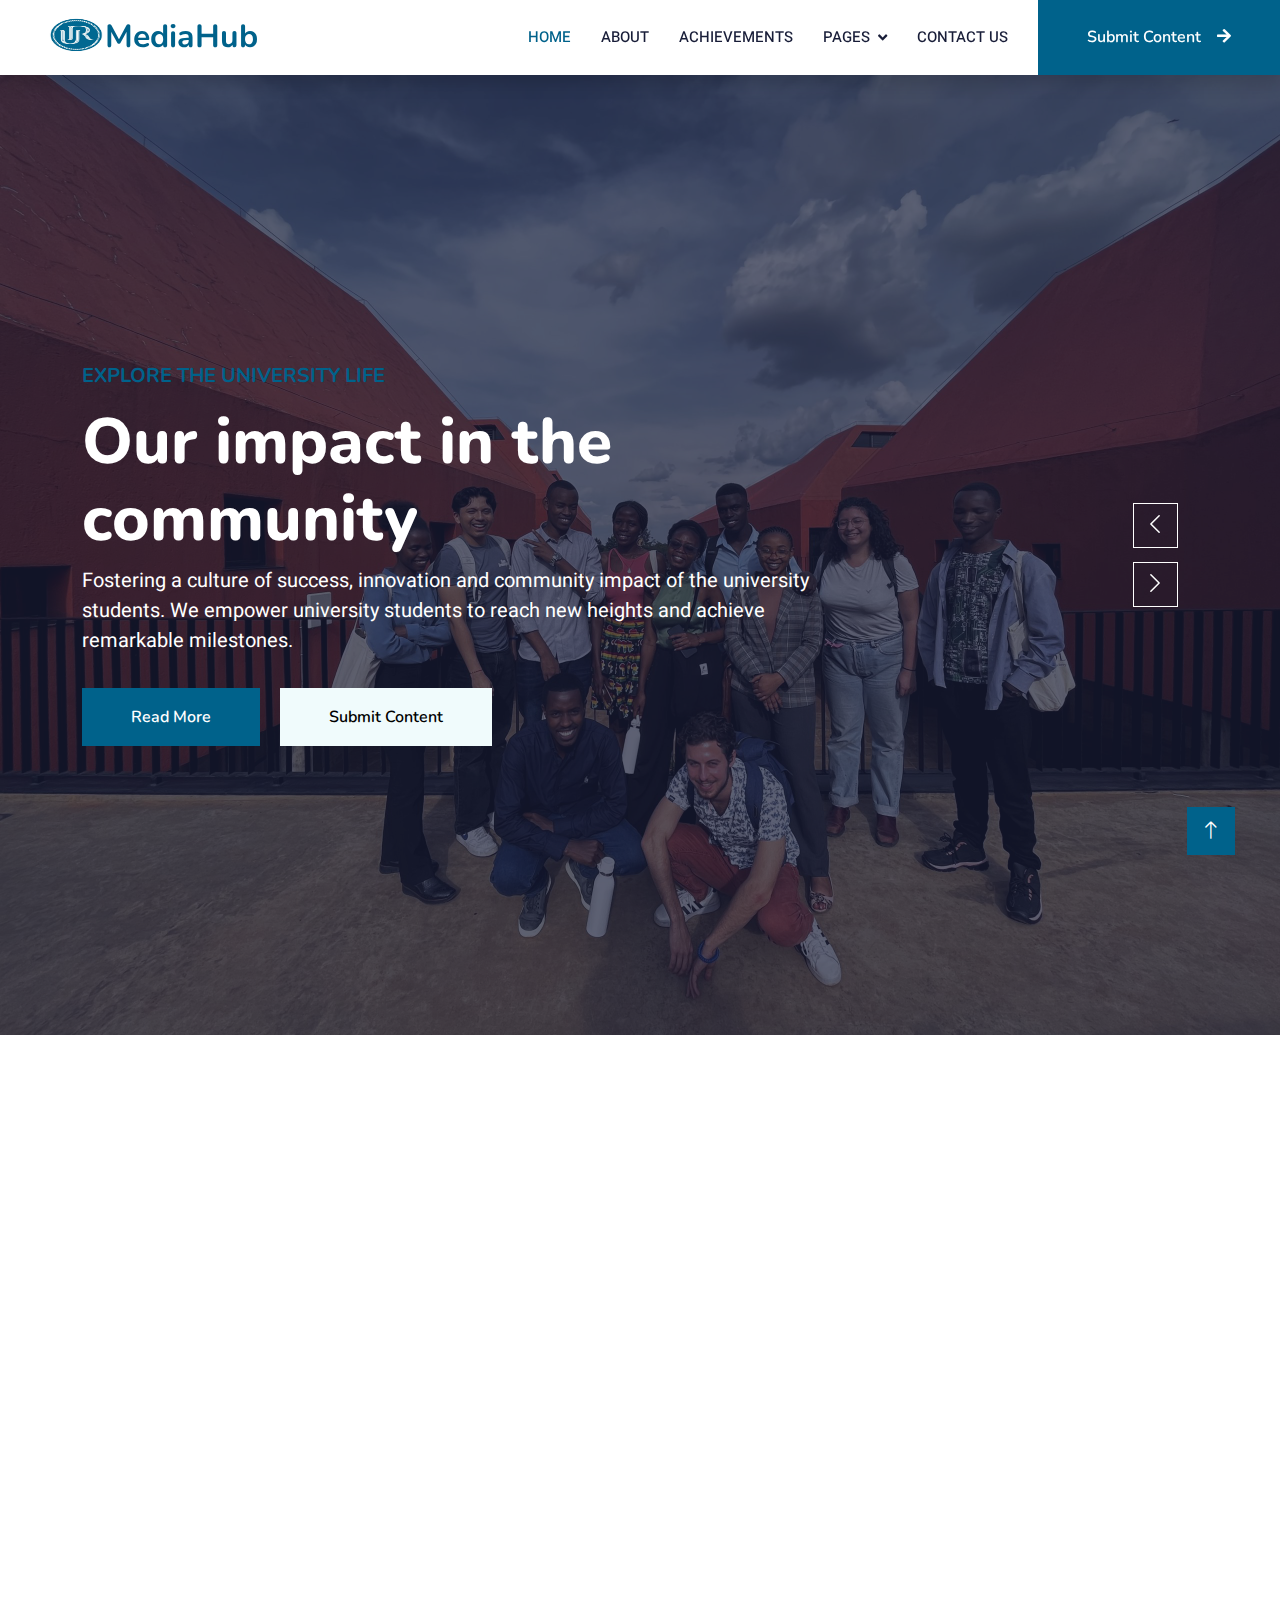
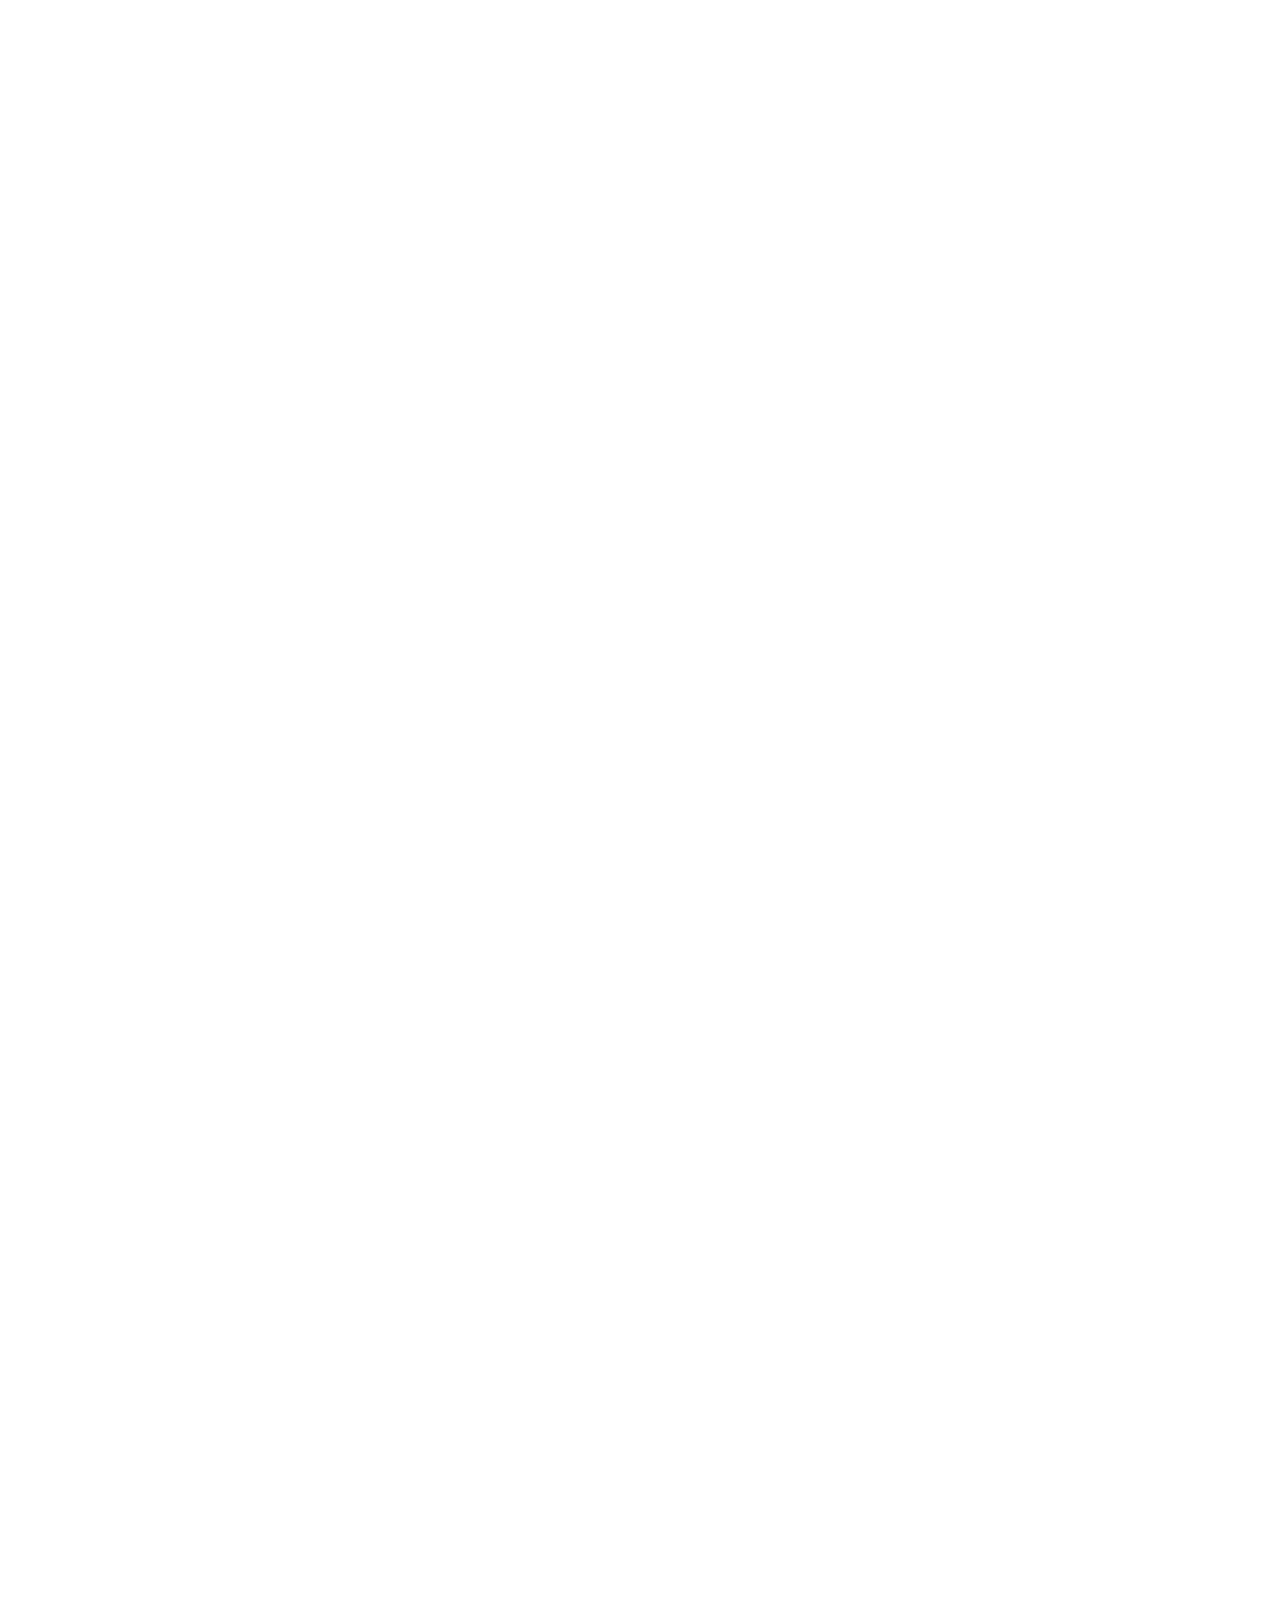
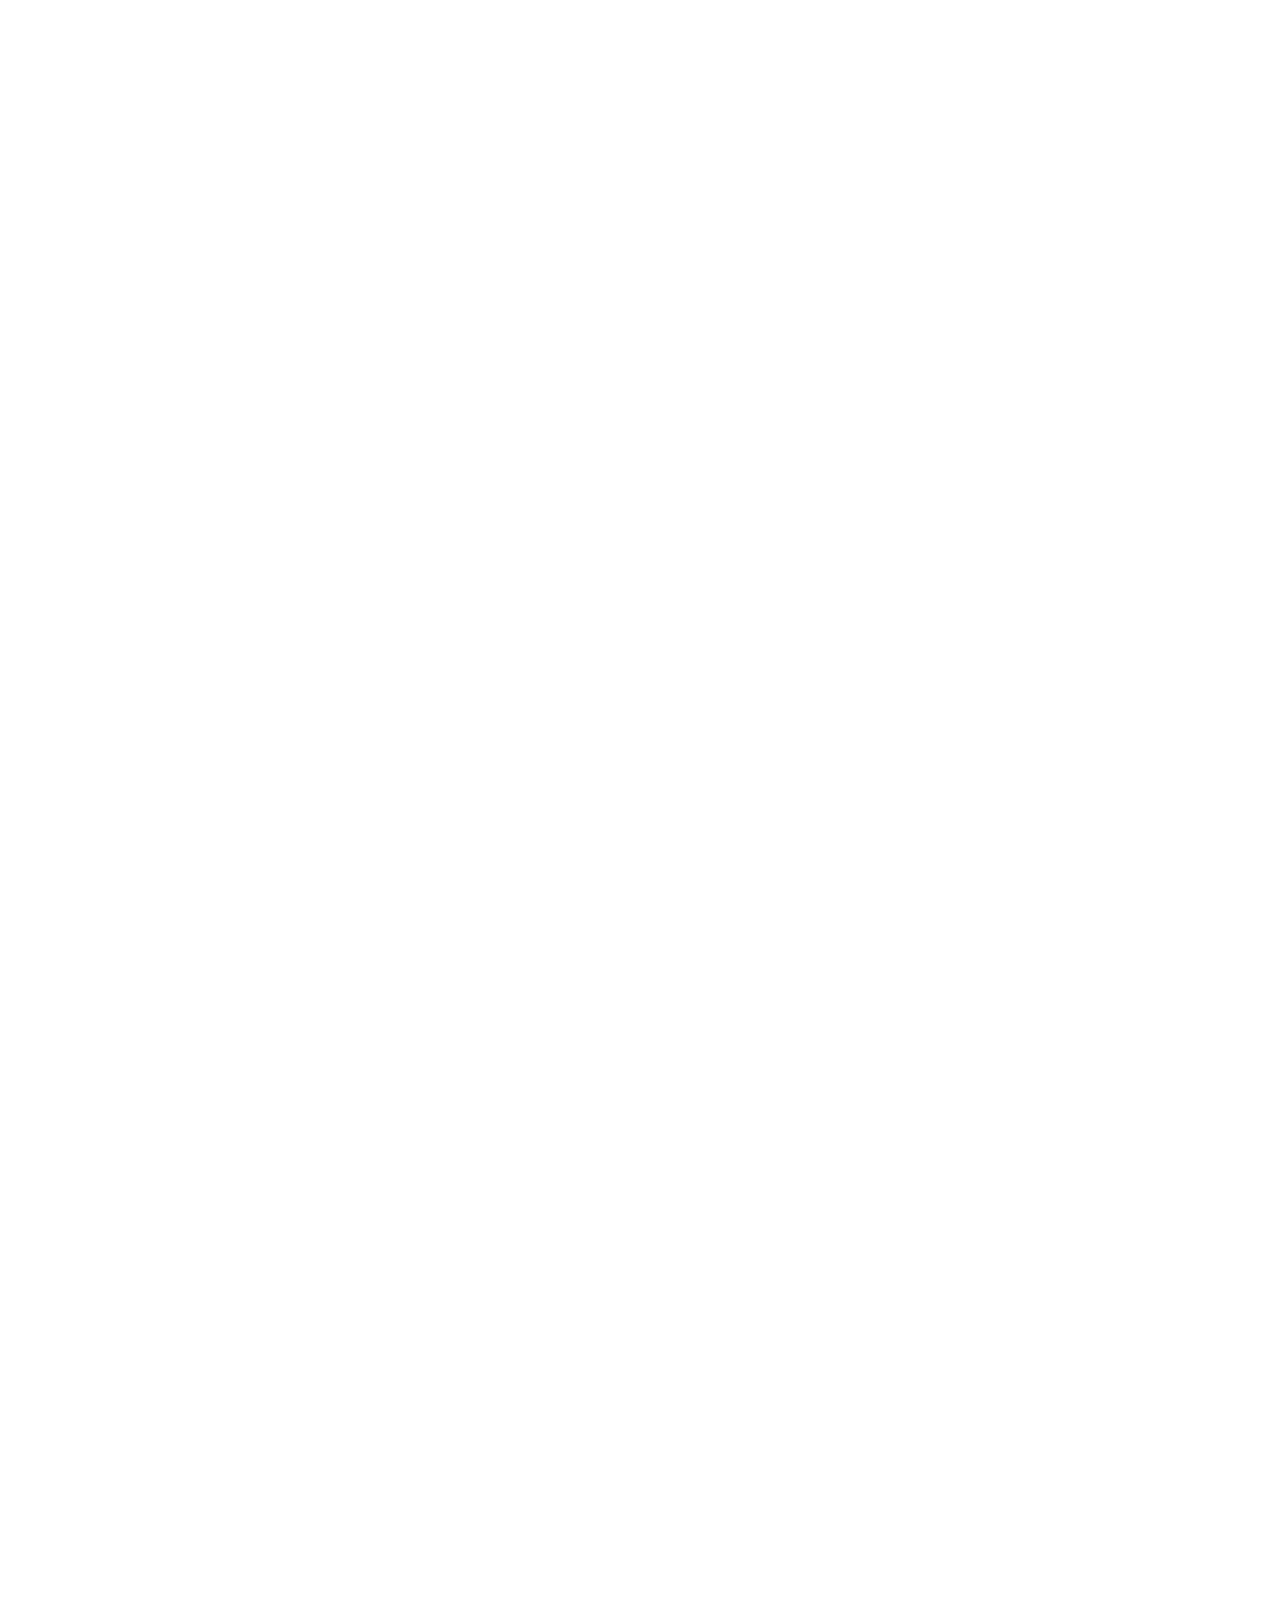
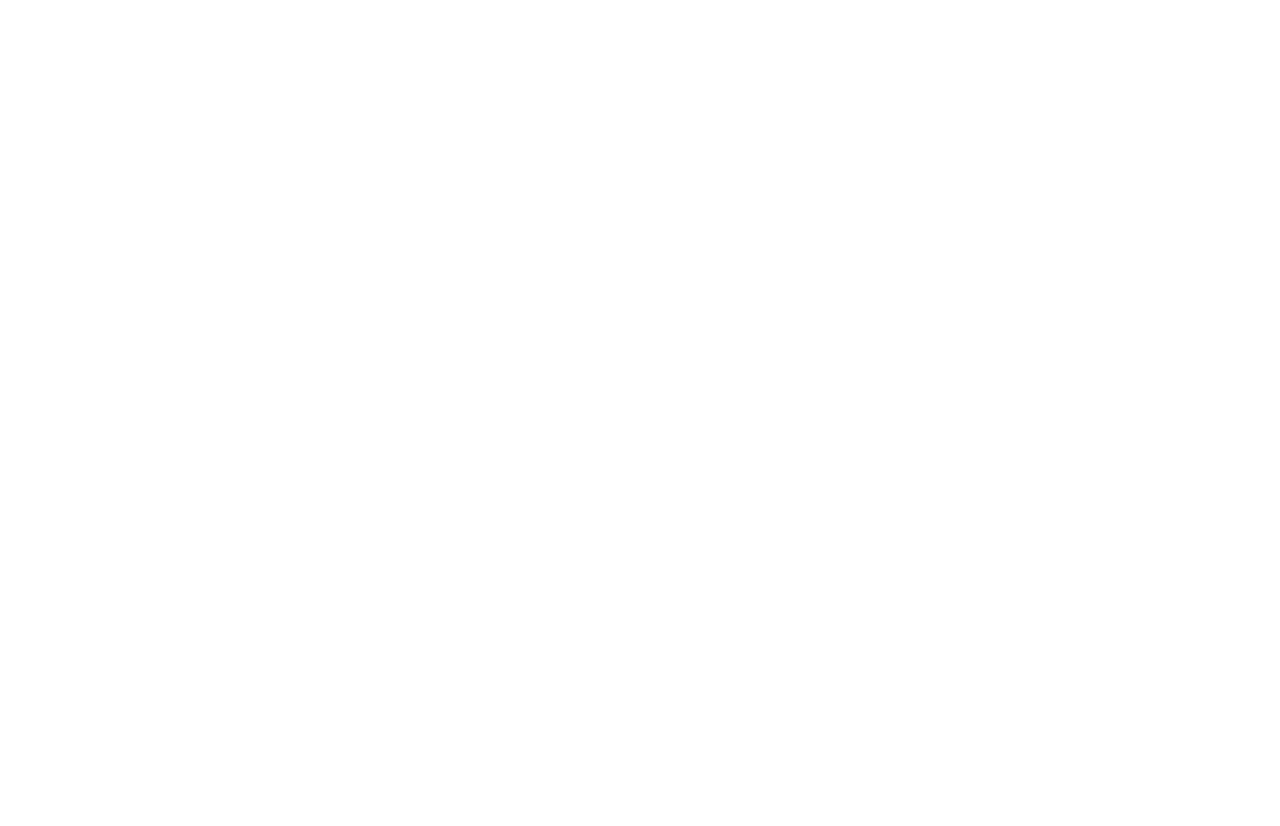
==== urmediahub-main/index.html @ 34e75e87 "second commit" ====
<!DOCTYPE html>
<html lang="en">

<head>
    <meta charset="utf-8">
    <title>URMediaHub</title>
    <meta content="width=device-width, initial-scale=1.0" name="viewport">
    <meta content="" name="keywords">
    <meta content="" name="description">

    <!-- Favicon -->
    <link href="img/favicon.ico" rel="icon">

    <!-- Google Web Fonts -->   
    <link rel="preconnect" href="https://fonts.googleapis.com">
    <link rel="preconnect" href="https://fonts.gstatic.com" crossorigin>
    <link href="https://fonts.googleapis.com/css2?family=Heebo:wght@400;500;600&family=Nunito:wght@600;700;800&display=swap" rel="stylesheet">

    <!-- Icon Font Stylesheet -->
    <link href="https://cdnjs.cloudflare.com/ajax/libs/font-awesome/5.10.0/css/all.min.css" rel="stylesheet">
    <link href="https://cdn.jsdelivr.net/npm/bootstrap-icons@1.4.1/font/bootstrap-icons.css" rel="stylesheet">

    <!-- Libraries Stylesheet -->
    <link href="lib/animate/animate.min.css" rel="stylesheet">
    <link href="lib/owlcarousel/assets/owl.carousel.min.css" rel="stylesheet">

    <!-- Customized Bootstrap Stylesheet -->
    <link href="css/bootstrap.min.css" rel="stylesheet">

    <!-- Template Stylesheet -->
    <link href="css/style.css" rel="stylesheet">
</head>

<body>
    <!-- Spinner Start -->
    <div id="spinner" class="show bg-white position-fixed translate-middle w-100 vh-100 top-50 start-50 d-flex align-items-center justify-content-center">
        <div class="spinner-border text-primary" style="width: 3rem; height: 3rem;" role="status">
            <span class="sr-only">Loading...</span>
        </div>
    </div>
    <!-- Spinner End -->


    <!-- Navbar Start -->
    <nav class="navbar navbar-expand-lg bg-white navbar-light shadow sticky-top p-0">
        <a href="index.html" class="navbar-brand d-flex align-items-center px-4 px-lg-5">
            <h2 class="m-0 text-primary"><img class="URlogo" src="img/University of Rwanda - LOGO LANDSCAPE _RV-1.jpg" alt="">MediaHub</h2>
        </a>
        <button type="button" class="navbar-toggler me-4" data-bs-toggle="collapse" data-bs-target="#navbarCollapse">
            <span class="navbar-toggler-icon"></span>
        </button>
        <div class="collapse navbar-collapse" id="navbarCollapse">
            <div class="navbar-nav ms-auto p-4 p-lg-0">
                <a href="index.html" class="nav-item nav-link active">Home</a>
                <a href="about.html" class="nav-item nav-link">About</a>
                <a href="courses.html" class="nav-item nav-link">Achievements</a>
                <div class="nav-item dropdown">
                    <a href="#" class="nav-link dropdown-toggle" data-bs-toggle="dropdown">Pages</a>
                    <div class="dropdown-menu fade-down m-0">
                        <a href="team.html" class="dropdown-item">Our Team</a>
                        <a href="testimonial.html" class="dropdown-item">Testimonial</a>
                        <a href="404.html" class="dropdown-item">404 Page</a>
                    </div>
                </div>
                <a href="contact.html" class="nav-item nav-link">Contact us</a>
            </div>
            <a href="joinusnow.html" class="btn btn-primary py-4 px-lg-5 d-none d-lg-block">Submit Content<i class="fa fa-arrow-right ms-3"></i></a>
        </div>
    </nav>
    <!-- Navbar End -->


    <!-- Carousel Start -->
    <div class="container-fluid p-0 mb-5">
        <div class="owl-carousel header-carousel position-relative">
            <div class="owl-carousel-item position-relative">
                <img class="img-fluid" src="img/sab.jpeg" alt="">
                <div class="position-absolute top-0 start-0 w-100 h-100 d-flex align-items-center" style="background: rgba(24, 29, 56, .7);">
                    <div class="container">
                        <div class="row justify-content-start">
                            <div class="col-sm-10 col-lg-8">
                                <h5 class="text-primary text-uppercase mb-3 animated slideInDown">Explore the university life</h5>
                                <h1 class="display-3 text-white animated slideInDown">Our impact in the community</h1>
                                <p class="fs-5 text-white mb-4 pb-2">Fostering a culture of success, innovation and community impact of the university students. We empower university students to reach new heights and achieve remarkable milestones.</p>
                                <a href="" class="btn btn-primary py-md-3 px-md-5 me-3 animated slideInLeft">Read More</a>
                                <a href="joinusnow.html" class="btn btn-light py-md-3 px-md-5 animated slideInRight">Submit Content</a>
                            </div>
                        </div>
                    </div>
                </div>
            </div>
            <div class="owl-carousel-item position-relative">
                <img class="img-fluid" src="img/grad.jpg" alt="">
                <div class="position-absolute top-0 start-0 w-100 h-100 d-flex align-items-center" style="background: rgba(24, 29, 56, .7);">
                    <div class="container">
                        <div class="row justify-content-start">
                            <div class="col-sm-10 col-lg-8">
                                <h5 class="text-primary text-uppercase mb-3 animated slideInDown">Inspiring futures, igniting success</h5>
                                <h1 class="display-3 text-white animated slideInDown">Explore the Extraordinary Accomplishments of Our Bright Students.</h1>
                                <p class="fs-5 text-white mb-4 pb-2">Discover outstanding academic achievements, research breakthroughs, and community contributions</p>
                                <a href="" class="btn btn-primary py-md-3 px-md-5 me-3 animated slideInLeft">Read More</a>
                                <a href="joinusnow.html" class="btn btn-light py-md-3 px-md-5 animated slideInRight">Submit Content</a>
                            </div>
                        </div>
                    </div>
                </div>
            </div>
        </div>
    </div>
    <!-- Carousel End -->


    <!-- Service Start -->
    <div class="container-xxl py-5">
        <div class="container">
            <div class="row g-4">
                <div class="col-lg-3 col-sm-6 wow fadeInUp" data-wow-delay="0.1s">
                    <div class="service-item text-center pt-3">
                        <div class="p-4">
                            <i class="fa fa-3x fa-graduation-cap text-primary mb-4"></i>
                            <h5 class="mb-3">Skills earned</h5>
                            <p>Unlock a world of personal and professional growth as our community members share the diverse skills they've earned. From technical expertise to soft skills, discover the unique talents that set our achievers apart.</p>
                        </div>
                    </div>
                </div>
                <div class="col-lg-3 col-sm-6 wow fadeInUp" data-wow-delay="0.3s">
                    <div class="service-item text-center pt-3">
                        <div class="p-4">
                            <i class="fa fa-3x fa-globe text-primary mb-4"></i>
                            <h5 class="mb-3">Experience gained</h5>
                            <p>"Every experience is a story waiting to be told. Explore the rich tapestry of knowledge, growth, and wisdom gained by our community members. From internships to global adventures, witness the transformative power of diverse experiences that shape our achievers into leaders of tomorrow.</p>
                        </div>
                    </div>
                </div>
                <div class="col-lg-3 col-sm-6 wow fadeInUp" data-wow-delay="0.5s">
                    <div class="service-item text-center pt-3">
                        <div class="p-4">
                            <i class="fa fa-3x fa-home text-primary mb-4"></i>
                            <h5 class="mb-3">Projects done</h5>
                            <p>Embark on a journey of innovation and creativity as we showcase the impressive projects completed by our talented community. Each project is a testament to dedication, collaboration, and the pursuit of excellence.</p>
                        </div>
                    </div>
                </div>
                <div class="col-lg-3 col-sm-6 wow fadeInUp" data-wow-delay="0.7s">
                    <div class="service-item text-center pt-3">
                        <div class="p-4">
                            <i class="fa fa-3x fa-book-open text-primary mb-4"></i>
                            <h5 class="mb-3">Games championship</h5>
                            <p>"Step into the arena of champions! Experience the thrill of victory as our gaming enthusiasts conquer challenges, claim championships, and showcase their prowess in the gaming world. Join us in celebrating the competitive spirit and success of our gaming community</p>
                        </div>
                    </div>
                </div>
            </div>
        </div>
    </div>
    <!-- Service End -->


    <!-- About Start -->
    <div class="container-xxl py-5">
        <div class="container">
            <div class="row g-5">
                <div class="col-lg-6 wow fadeInUp" data-wow-delay="0.1s" style="min-height: 400px;">
                    <div class="position-relative h-100">
                        <img class="img-fluid position-absolute w-100 h-100" src="img/about.jpg" alt="" style="object-fit: cover;">
                    </div>
                </div>
                <div class="col-lg-6 wow fadeInUp" data-wow-delay="0.3s">
                    <h6 class="section-title bg-white text-start text-primary pe-3">About Us</h6>
                    <h1 class="mb-4">Welcome to URMediaHub</h1>
                    <p class="mb-4">Welcome to our vibrant community of achievers! Here at [Your Website/Community Name], we take immense pride in showcasing the remarkable journeys of our members.</p>
                    <p class="mb-4"> Explore the exceptional skills earned through dedicated efforts, witness the impact of awe-inspiring projects completed, and relish the victories of our game champions. Immerse yourself in the wealth of experience gained by our talented community members. Join us on this exciting adventure of growth, learning, and success. Together, we celebrate the extraordinary in skills, projects, games, and experiences. Dare to dream, achieve, and inspire!</p>
                    <div class="row gy-2 gx-4 mb-4">
                        <div class="col-sm-6">
                            <p class="mb-0"><i class="fa fa-arrow-right text-primary me-2"></i>Skills earned</p>
                        </div>
                        <div class="col-sm-6">
                            <p class="mb-0"><i class="fa fa-arrow-right text-primary me-2"></i>Projects done</p>
                        </div>
                        <div class="col-sm-6">
                            <p class="mb-0"><i class="fa fa-arrow-right text-primary me-2"></i>Games championship</p>
                        </div>
                        <div class="col-sm-6">
                            <p class="mb-0"><i class="fa fa-arrow-right text-primary me-2"></i>Experience done</p>
                        </div>
                        <div class="col-sm-6">
                            <p class="mb-0"><i class="fa fa-arrow-right text-primary me-2"></i>Submitting content</p>
                        </div>
                        <div class="col-sm-6">
                            <p class="mb-0"><i class="fa fa-arrow-right text-primary me-2"></i>Awards given</p>
                        </div>
                    </div>
                    <a class="btn btn-primary py-3 px-5 mt-2" href="">Read More</a>
                </div>
            </div>
        </div>
    </div>
    <!-- About End -->


    <!-- Categories Start -->
    <div class="container-xxl py-5 category">
        <div class="container">
            <div class="text-center wow fadeInUp" data-wow-delay="0.1s">
                <h6 class="section-title bg-white text-center text-primary px-3">Categories</h6>
                <h1 class="mb-5">Achievements Categories</h1>
            </div>
            <div class="row g-3">
                <div class="col-lg-7 col-md-6">
                    <div class="row g-3">
                        <div class="col-lg-12 col-md-12 wow zoomIn" data-wow-delay="0.1s">
                            <a class="position-relative d-block overflow-hidden" href="">
                                <img class="img-fluid" src="img/sports.jpg" alt="">
                                <div class="bg-white text-center position-absolute bottom-0 end-0 py-2 px-3" style="margin: 1px;">
                                    <h5 class="m-0">Basketball</h5>
                                    <small class="text-primary">champion</small>
                                </div>
                            </a>
                        </div>
                        <div class="col-lg-6 col-md-12 wow zoomIn" data-wow-delay="0.3s">
                            <a class="position-relative d-block overflow-hidden" href="">
                                <img class="img-fluid" src="img/kiki.jpg" alt="">
                                <div class="bg-white text-center position-absolute bottom-0 end-0 py-2 px-3" style="margin: 1px;">
                                    <h5 class="m-0">Debate winners</h5>
                                    <small class="text-primary">1st place</small>
                                </div>
                            </a>
                        </div>
                        <div class="col-lg-6 col-md-12 wow zoomIn" data-wow-delay="0.5s">
                            <a class="position-relative d-block overflow-hidden" href="">
                                <img class="img-fluid" src="img/statistics.jpg" alt="">
                                <div class="bg-white text-center position-absolute bottom-0 end-0 py-2 px-3" style="margin: 1px;">
                                    <h5 class="m-0">CE students</h5>
                                    <small class="text-primary">data anylsis training</small>
                                </div>
                            </a>
                        </div>
                    </div>
                </div>
                <div class="col-lg-5 col-md-6 wow zoomIn" data-wow-delay="0.7s" style="min-height: 350px;">
                    <a class="position-relative d-block h-100 overflow-hidden" href="">
                        <img class="img-fluid position-absolute w-100 h-100" src="img/pitchfest.jpg" alt="" style="object-fit: cover;">
                        <div class="bg-white text-center position-absolute bottom-0 end-0 py-2 px-3" style="margin:  1px;">
                            <h5 class="m-0">2020 grad</h5>
                            <small class="text-primary">5th place winner</small>
                        </div>
                    </a>
                </div>
            </div>
        </div>
    </div>
    <!-- Categories Start -->


    <!-- Courses Start -->
    <div class="container-xxl py-5">
        <div class="container">
            <div class="text-center wow fadeInUp" data-wow-delay="0.1s">
                <h6 class="section-title bg-white text-center text-primary px-3">Courses</h6>
                <h1 class="mb-5">Best Achievers</h1>
            </div>
            <div class="row g-4 justify-content-center">
                <div class="col-lg-4 col-md-6 wow fadeInUp" data-wow-delay="0.1s">
                    <div class="course-item bg-light">
                        <div class="position-relative overflow-hidden">
                            <img class="img-fluid" src="img/course-1.jpg" alt="">
                            <div class="w-100 d-flex justify-content-center position-absolute bottom-0 start-0 mb-4">
                                <a href="#" class="flex-shrink-0 btn btn-sm btn-primary px-3 border-end" style="border-radius: 30px 0 0 30px;">Read More</a>
                                <a href="#" class="flex-shrink-0 btn btn-sm btn-primary px-3" style="border-radius: 0 30px 30px 0;">Join Now</a>
                            </div>
                        </div>
                        <div class="text-center p-4 pb-0">
                            <h3 class="mb-0">$149.00</h3>
                            <div class="mb-3">
                                <small class="fa fa-star text-primary"></small>
                                <small class="fa fa-star text-primary"></small>
                                <small class="fa fa-star text-primary"></small>
                                <small class="fa fa-star text-primary"></small>
                                <small class="fa fa-star text-primary"></small>
                                <small>(123)</small>
                            </div>
                            <h5 class="mb-4">Web Design & Development Course for Beginners</h5>
                        </div>
                        <div class="d-flex border-top">
                            <small class="flex-fill text-center border-end py-2"><i class="fa fa-user-tie text-primary me-2"></i>John Doe</small>
                            <small class="flex-fill text-center border-end py-2"><i class="fa fa-clock text-primary me-2"></i>1.49 Hrs</small>
                            <small class="flex-fill text-center py-2"><i class="fa fa-user text-primary me-2"></i>30 Students</small>
                        </div>
                    </div>
                </div>
                <div class="col-lg-4 col-md-6 wow fadeInUp" data-wow-delay="0.3s">
                    <div class="course-item bg-light">
                        <div class="position-relative overflow-hidden">
                            <img class="img-fluid" src="img/course-2.jpg" alt="">
                            <div class="w-100 d-flex justify-content-center position-absolute bottom-0 start-0 mb-4">
                                <a href="#" class="flex-shrink-0 btn btn-sm btn-primary px-3 border-end" style="border-radius: 30px 0 0 30px;">Read More</a>
                                <a href="#" class="flex-shrink-0 btn btn-sm btn-primary px-3" style="border-radius: 0 30px 30px 0;">Join Now</a>
                            </div>
                        </div>
                        <div class="text-center p-4 pb-0">
                            <h3 class="mb-0">$149.00</h3>
                            <div class="mb-3">
                                <small class="fa fa-star text-primary"></small>
                                <small class="fa fa-star text-primary"></small>
                                <small class="fa fa-star text-primary"></small>
                                <small class="fa fa-star text-primary"></small>
                                <small class="fa fa-star text-primary"></small>
                                <small>(123)</small>
                            </div>
                            <h5 class="mb-4"></h5>
                        </div>
                        <div class="d-flex border-top">
                            <small class="flex-fill text-center border-end py-2"><i class="fa fa-user-tie text-primary me-2"></i>John Doe</small>
                            <small class="flex-fill text-center border-end py-2"><i class="fa fa-clock text-primary me-2"></i>1.49 Hrs</small>
                            <small class="flex-fill text-center py-2"><i class="fa fa-user text-primary me-2"></i>30 Students</small>
                        </div>
                    </div>
                </div>
                <div class="col-lg-4 col-md-6 wow fadeInUp" data-wow-delay="0.5s">
                    <div class="course-item bg-light">
                        <div class="position-relative overflow-hidden">
                            <img class="img-fluid" src="img/course-3.jpg" alt="">
                            <div class="w-100 d-flex justify-content-center position-absolute bottom-0 start-0 mb-4">
                                <a href="#" class="flex-shrink-0 btn btn-sm btn-primary px-3 border-end" style="border-radius: 30px 0 0 30px;">Read More</a>
                                <a href="#" class="flex-shrink-0 btn btn-sm btn-primary px-3" style="border-radius: 0 30px 30px 0;">Join Now</a>
                            </div>
                        </div>
                        <div class="text-center p-4 pb-0">
                            <h3 class="mb-0">$149.00</h3>
                            <div class="mb-3">
                                <small class="fa fa-star text-primary"></small>
                                <small class="fa fa-star text-primary"></small>
                                <small class="fa fa-star text-primary"></small>
                                <small class="fa fa-star text-primary"></small>
                                <small class="fa fa-star text-primary"></small>
                                <small>(123)</small>
                            </div>
                            <h5 class="mb-4">1st place in Debate champion</h5>
                        </div>
                        <div class="d-flex border-top">
                            <small class="flex-fill text-center border-end py-2"><i class="fa fa-user-tie text-primary me-2"></i>John Doe</small>
                            <small class="flex-fill text-center border-end py-2"><i class="fa fa-clock text-primary me-2"></i>1.49 Hrs</small>
                            <small class="flex-fill text-center py-2"><i class="fa fa-user text-primary me-2"></i>30 Students</small>
                        </div>
                    </div>
                </div>
            </div>
        </div>
    </div>
    <!-- Courses End -->


    <!-- Team Start -->
    <div class="container-xxl py-5">
        <div class="container">
            <div class="text-center wow fadeInUp" data-wow-delay="0.1s">
                <h6 class="section-title bg-white text-center text-primary px-3">Instructors</h6>
                <h1 class="mb-5">Expert Instructors</h1>
            </div>
            <div class="row g-4">
                <div class="col-lg-3 col-md-6 wow fadeInUp" data-wow-delay="0.1s">
                    <div class="team-item bg-light">
                        <div class="overflow-hidden">
                            <img class="img-fluid" src="img/1lec.jpg" alt="">
                        </div>
                        <div class="position-relative d-flex justify-content-center" style="margin-top: -23px;">
                            <div class="bg-light d-flex justify-content-center pt-2 px-1">
                                <a class="btn btn-sm-square btn-primary mx-1" href=""><i class="fab fa-facebook-f"></i></a>
                                <a class="btn btn-sm-square btn-primary mx-1" href=""><i class="fab fa-twitter"></i></a>
                                <a class="btn btn-sm-square btn-primary mx-1" href=""><i class="fab fa-instagram"></i></a>
                            </div>
                        </div>
                        <div class="text-center p-4">
                            <h5 class="mb-0">Kambanda</h5>
                            <small>School of ICT</small>
                        </div>
                    </div>
                </div>
                <div class="col-lg-3 col-md-6 wow fadeInUp" data-wow-delay="0.3s">
                    <div class="team-item bg-light">
                        <div class="overflow-hidden">
                            <img class="img-fluid" src="img/2lec.jpg" alt="">
                        </div>
                        <div class="position-relative d-flex justify-content-center" style="margin-top: -23px;">
                            <div class="bg-light d-flex justify-content-center pt-2 px-1">
                                <a class="btn btn-sm-square btn-primary mx-1" href=""><i class="fab fa-facebook-f"></i></a>
                                <a class="btn btn-sm-square btn-primary mx-1" href=""><i class="fab fa-twitter"></i></a>
                                <a class="btn btn-sm-square btn-primary mx-1" href=""><i class="fab fa-instagram"></i></a>
                            </div>
                        </div>
                        <div class="text-center p-4">
                            <h5 class="mb-0">Mutesi</h5>
                            <small>School of Science</small>
                        </div>
                    </div>
                </div>
                <div class="col-lg-3 col-md-6 wow fadeInUp" data-wow-delay="0.5s">
                    <div class="team-item bg-light">
                        <div class="overflow-hidden">
                            <img class="img-fluid" src="img/3lec.jpg" alt="">
                        </div>
                        <div class="position-relative d-flex justify-content-center" style="margin-top: -23px;">
                            <div class="bg-light d-flex justify-content-center pt-2 px-1">
                                <a class="btn btn-sm-square btn-primary mx-1" href=""><i class="fab fa-facebook-f"></i></a>
                                <a class="btn btn-sm-square btn-primary mx-1" href=""><i class="fab fa-twitter"></i></a>
                                <a class="btn btn-sm-square btn-primary mx-1" href=""><i class="fab fa-instagram"></i></a>
                            </div>
                        </div>
                        <div class="text-center p-4">
                            <h5 class="mb-0">Nshimiye</h5>
                            <small>School of Architecture</small>
                        </div>
                    </div>
                </div>
                <div class="col-lg-3 col-md-6 wow fadeInUp" data-wow-delay="0.7s">
                    <div class="team-item bg-light">
                        <div class="overflow-hidden">
                            <img class="img-fluid" src="img/4lec.jpg" alt="">
                        </div>
                        <div class="position-relative d-flex justify-content-center" style="margin-top: -23px;">
                            <div class="bg-light d-flex justify-content-center pt-2 px-1">
                                <a class="btn btn-sm-square btn-primary mx-1" href=""><i class="fab fa-facebook-f"></i></a>
                                <a class="btn btn-sm-square btn-primary mx-1" href=""><i class="fab fa-twitter"></i></a>
                                <a class="btn btn-sm-square btn-primary mx-1" href=""><i class="fab fa-instagram"></i></a>
                            </div>
                        </div>
                        <div class="text-center p-4">
                            <h5 class="mb-0">Higiro</h5>
                            <small>School of ICT</small>
                        </div>
                    </div>
                </div>
            </div>
        </div>
    </div>
    <!-- Team End -->


    <!-- Testimonial Start -->
    <div class="container-xxl py-5 wow fadeInUp" data-wow-delay="0.1s">
        <div class="container">
            <div class="text-center">
                <h6 class="section-title bg-white text-center text-primary px-3">Testimonial</h6>
                <h1 class="mb-5">Our Students Say!</h1>
            </div>
            <div class="owl-carousel testimonial-carousel position-relative">
                <div class="testimonial-item text-center">
                    <img class="border rounded-circle p-2 mx-auto mb-3" src="img/1stud.jpg" style="width: 80px; height: 80px;">
                    <h5 class="mb-0">Hirwa</h5>
                    <p>Student</p>
                    <div class="testimonial-text bg-light text-center p-4">
                    <p class="mb-0">The recognition gained not only elevated their profile but also led to exciting career opportunities, proving that dedication to one's craft can pave the way for success..</p>
                    </div>
                </div>
                <div class="testimonial-item text-center">
                    <img class="border rounded-circle p-2 mx-auto mb-3" src="img/2stud.jpg" style="width: 80px; height: 80px;">
                    <h5 class="mb-0">Mark</h5>
                    <p>Student</p>
                    <div class="testimonial-text bg-light text-center p-4">
                    <p class="mb-0"></p>  The gaming community became a stepping stone for my professional network, resulting in unexpected opportunities within the gaming industry.</p>
                    </div>
                </div>
                <div class="testimonial-item text-center">
                    <img class="border rounded-circle p-2 mx-auto mb-3" src="img/3stud.jpg" style="width: 80px; height: 80px;">
                    <h5 class="mb-0">Kwizera</h5>
                    <p>Student</p>
                    <div class="testimonial-text bg-light text-center p-4">
                    <p class="mb-0"> The experiences gained became a catalyst for personal and professional development.</p>
                    </div>
                </div>
                <div class="testimonial-item text-center">
                    <img class="border rounded-circle p-2 mx-auto mb-3" src="img/4stud.jpg" style="width: 80px; height: 80px;">
                    <h5 class="mb-0">Stella</h5>
                    <p>Student</p>
                    <div class="testimonial-text bg-light text-center p-4">
                    <p class="mb-0"> I found more than just a platform to share experiences. The diverse skills shared opened doors to collaborative projects and industry exposure.</p>
                    </div>
                </div>
            </div>
        </div>
    </div>
    <!-- Testimonial End -->
        

    <!-- Footer Start -->
    <div class="container-fluid bg-dark text-light footer pt-5 mt-5 wow fadeIn" data-wow-delay="0.1s">
        <div class="container py-5">
            <div class="row g-5">
                <div class="col-lg-3 col-md-6">
                    <h4 class="text-white mb-3">Quick Link</h4>
                    <a class="btn btn-link" href="">About Us</a>
                    <a class="btn btn-link" href="">Contact Us</a>
                    <a class="btn btn-link" href="">Privacy Policy</a>
                    <a class="btn btn-link" href="">Terms & Condition</a>
                    <a class="btn btn-link" href="">FAQs & Help</a>
                </div>
                <div class="col-lg-3 col-md-6">
                    <h4 class="text-white mb-3">Contact</h4>
                    <p class="mb-2"><i class="fa fa-map-marker-alt me-3"></i>123 Street, New York, USA</p>
                    <p class="mb-2"><i class="fa fa-phone-alt me-3"></i>+012 345 67890</p>
                    <p class="mb-2"><i class="fa fa-envelope me-3"></i>info@example.com</p>
                    <div class="d-flex pt-2">
                        <a class="btn btn-outline-light btn-social" href=""><i class="fab fa-twitter"></i></a>
                        <a class="btn btn-outline-light btn-social" href=""><i class="fab fa-facebook-f"></i></a>
                        <a class="btn btn-outline-light btn-social" href=""><i class="fab fa-youtube"></i></a>
                        <a class="btn btn-outline-light btn-social" href=""><i class="fab fa-linkedin-in"></i></a>
                    </div>
                </div>
                <div class="col-lg-3 col-md-6">
                    <h4 class="text-white mb-3">Gallery</h4>
                    <div class="row g-2 pt-2">
                        <div class="col-4">
                            <img class="img-fluid bg-light p-1" src="img/course-1.jpg" alt="">
                        </div>
                        <div class="col-4">
                            <img class="img-fluid bg-light p-1" src="img/course-2.jpg" alt="">
                        </div>
                        <div class="col-4">
                            <img class="img-fluid bg-light p-1" src="img/course-3.jpg" alt="">
                        </div>
                        <div class="col-4">
                            <img class="img-fluid bg-light p-1" src="img/course-2.jpg" alt="">
                        </div>
                        <div class="col-4">
                            <img class="img-fluid bg-light p-1" src="img/course-3.jpg" alt="">
                        </div>
                        <div class="col-4">
                            <img class="img-fluid bg-light p-1" src="img/course-1.jpg" alt="">
                        </div>
                    </div>
                </div>
                <div class="col-lg-3 col-md-6">
                    <h4 class="text-white mb-3">Newsletter</h4>
                    <p>Dolor amet sit justo amet elitr clita ipsum elitr est.</p>
                    <div class="position-relative mx-auto" style="max-width: 400px;">
                        <input class="form-control border-0 w-100 py-3 ps-4 pe-5" type="text" placeholder="Your email">
                        <button type="button" class="btn btn-primary py-2 position-absolute top-0 end-0 mt-2 me-2">SignUp</button>
                    </div>
                </div>
            </div>
        </div>
        <div class="container">
            <div class="copyright">
                <div class="row">
                    <div class="col-md-6 text-center text-md-start mb-3 mb-md-0">
                        &copy; <a class="border-bottom" href="#">Your Site Name</a>, All Right Reserved.

                        <!--/*** This template is free as long as you keep the footer author’s credit link/attribution link/backlink. If you'd like to use the template without the footer author’s credit link/attribution link/backlink, you can purchase the Credit Removal License from "https://htmlcodex.com/credit-removal". Thank you for your support. ***/-->
                        Designed By <a class="border-bottom" href="https://htmlcodex.com">HTML Codex</a><br><br>
                        Distributed By <a class="border-bottom" href="https://themewagon.com">ThemeWagon</a>
                    </div>
                    <div class="col-md-6 text-center text-md-end">
                        <div class="footer-menu">
                            <a href="">Home</a>
                            <a href="">Cookies</a>
                            <a href="">Help</a>
                            <a href="">FQAs</a>
                        </div>
                    </div>
                </div>
            </div>
        </div>
    </div>
    <!-- Footer End -->


    <!-- Back to Top -->
    <a href="#" class="btn btn-lg btn-primary btn-lg-square back-to-top"><i class="bi bi-arrow-up"></i></a>


    <!-- JavaScript Libraries -->
    <script src="https://code.jquery.com/jquery-3.4.1.min.js"></script>
    <script src="https://cdn.jsdelivr.net/npm/bootstrap@5.0.0/dist/js/bootstrap.bundle.min.js"></script>
    <script src="lib/wow/wow.min.js"></script>
    <script src="lib/easing/easing.min.js"></script>
    <script src="lib/waypoints/waypoints.min.js"></script>
    <script src="lib/owlcarousel/owl.carousel.min.js"></script>

    <!-- Template Javascript -->
    <script src="js/main.js"></script>
</body>

</html>
---- urmediahub-main/css/style.css ----
/********** Template CSS **********/
:root {
    --primary: #00628b;
    --light: #F0FBFC;
    --dark: #181d38;
}
.URlogo {
    background-position: 2em 50%;
    background-size: 240px;
    height: 35px;
    width: 30%;
    margin: 0 !important;
    float: left;
    text-indent: -9999px;
    overflow: hidden;
    outline-offset: -1px;

  }
  
  
.fw-medium {
    font-weight: 600 !important;
}

.fw-semi-bold {
    font-weight: 700 !important;
}

.back-to-top {
    position: fixed;
    display: none;
    right: 45px;
    bottom: 45px;
    z-index: 99;
}


/*** Spinner ***/
#spinner {
    opacity: 0;
    visibility: hidden;
    transition: opacity .5s ease-out, visibility 0s linear .5s;
    z-index: 99999;
}

#spinner.show {
    transition: opacity .5s ease-out, visibility 0s linear 0s;
    visibility: visible;
    opacity: 1;
}


/*** Button ***/
.btn {
    font-family: 'Nunito', sans-serif;
    font-weight: 600;
    transition: .5s;
}

.btn.btn-primary,
.btn.btn-secondary {
    color: #FFFFFF;
}

.btn-square {
    width: 38px;
    height: 38px;
}

.btn-sm-square {
    width: 32px;
    height: 32px;
}

.btn-lg-square {
    width: 48px;
    height: 48px;
}

.btn-square,
.btn-sm-square,
.btn-lg-square {
    padding: 0;
    display: flex;
    align-items: center;
    justify-content: center;
    font-weight: normal;
    border-radius: 0px;
}


/*** Navbar ***/
.navbar .dropdown-toggle::after {
    border: none;
    content: "\f107";
    font-family: "Font Awesome 5 Free";
    font-weight: 900;
    vertical-align: middle;
    margin-left: 8px;
}

.navbar-light .navbar-nav .nav-link {
    margin-right: 30px;
    padding: 25px 0;
    color: #FFFFFF;
    font-size: 15px;
    text-transform: uppercase;
    outline: none;
}

.navbar-light .navbar-nav .nav-link:hover,
.navbar-light .navbar-nav .nav-link.active {
    color: var(--primary);
}

@media (max-width: 991.98px) {
    .navbar-light .navbar-nav .nav-link  {
        margin-right: 0;
        padding: 10px 0;
    }

    .navbar-light .navbar-nav {
        border-top: 1px solid #EEEEEE;
    }
}

.navbar-light .navbar-brand,
.navbar-light a.btn {
    height: 75px;
}

.navbar-light .navbar-nav .nav-link {
    color: var(--dark);
    font-weight: 500;
}

.navbar-light.sticky-top {
    top: -100px;
    transition: .5s;
}

@media (min-width: 992px) {
    .navbar .nav-item .dropdown-menu {
        display: block;
        margin-top: 0;
        opacity: 0;
        visibility: hidden;
        transition: .5s;
    }

    .navbar .dropdown-menu.fade-down {
        top: 100%;
        transform: rotateX(-75deg);
        transform-origin: 0% 0%;
    }

    .navbar .nav-item:hover .dropdown-menu {
        top: 100%;
        transform: rotateX(0deg);
        visibility: visible;
        transition: .5s;
        opacity: 1;
    }
}


/*** Header carousel ***/
@media (max-width: 768px) {
    .header-carousel .owl-carousel-item {
        position: relative;
        min-height: 500px;
    }
    
    .header-carousel .owl-carousel-item img {
        position: absolute;
        width: 100%;
        height: 100%;
        object-fit: cover;
    }
}

.header-carousel .owl-nav {
    position: absolute;
    top: 50%;
    right: 8%;
    transform: translateY(-50%);
    display: flex;
    flex-direction: column;
}

.header-carousel .owl-nav .owl-prev,
.header-carousel .owl-nav .owl-next {
    margin: 7px 0;
    width: 45px;
    height: 45px;
    display: flex;
    align-items: center;
    justify-content: center;
    color: #FFFFFF;
    background: transparent;
    border: 1px solid #FFFFFF;
    font-size: 22px;
    transition: .5s;
}

.header-carousel .owl-nav .owl-prev:hover,
.header-carousel .owl-nav .owl-next:hover {
    background: var(--primary);
    border-color: var(--primary);
}

.page-header {
    background: linear-gradient(rgba(24, 29, 56, .7), rgba(24, 29, 56, .7)), url(../img/carousel-1.jpg);
    background-position: center center;
    background-repeat: no-repeat;
    background-size: cover;
}

.page-header-inner {
    background: rgba(15, 23, 43, .7);
}

.breadcrumb-item + .breadcrumb-item::before {
    color: var(--light);
}


/*** Section Title ***/
.section-title {
    position: relative;
    display: inline-block;
    text-transform: uppercase;
}

.section-title::before {
    position: absolute;
    content: "";
    width: calc(100% + 80px);
    height: 2px;
    top: 4px;
    left: -40px;
    background: var(--primary);
    z-index: -1;
}

.section-title::after {
    position: absolute;
    content: "";
    width: calc(100% + 120px);
    height: 2px;
    bottom: 5px;
    left: -60px;
    background: var(--primary);
    z-index: -1;
}

.section-title.text-start::before {
    width: calc(100% + 40px);
    left: 0;
}

.section-title.text-start::after {
    width: calc(100% + 60px);
    left: 0;
}


/*** Service ***/
.service-item {
    background: var(--light);
    transition: .5s;
}

.service-item:hover {
    margin-top: -10px;
    background: var(--primary);
}

.service-item * {
    transition: .5s;
}

.service-item:hover * {
    color: var(--light) !important;
}


/*** Categories & Courses ***/
.category img,
.course-item img {
    transition: .5s;
}

.category a:hover img,
.course-item:hover img {
    transform: scale(1.1);
}


/*** Team ***/
.team-item img {
    transition: .5s;
}

.team-item:hover img {
    transform: scale(1.1);
}


/*** Testimonial ***/
.testimonial-carousel::before {
    position: absolute;
    content: "";
    top: 0;
    left: 0;
    height: 100%;
    width: 0;
    background: linear-gradient(to right, rgba(255, 255, 255, 1) 0%, rgba(255, 255, 255, 0) 100%);
    z-index: 1;
}

.testimonial-carousel::after {
    position: absolute;
    content: "";
    top: 0;
    right: 0;
    height: 100%;
    width: 0;
    background: linear-gradient(to left, rgba(255, 255, 255, 1) 0%, rgba(255, 255, 255, 0) 100%);
    z-index: 1;
}

@media (min-width: 768px) {
    .testimonial-carousel::before,
    .testimonial-carousel::after {
        width: 200px;
    }
}

@media (min-width: 992px) {
    .testimonial-carousel::before,
    .testimonial-carousel::after {
        width: 300px;
    }
}

.testimonial-carousel .owl-item .testimonial-text,
.testimonial-carousel .owl-item.center .testimonial-text * {
    transition: .5s;
}

.testimonial-carousel .owl-item.center .testimonial-text {
    background: var(--primary) !important;
}

.testimonial-carousel .owl-item.center .testimonial-text * {
    color: #FFFFFF !important;
}

.testimonial-carousel .owl-dots {
    margin-top: 24px;
    display: flex;
    align-items: flex-end;
    justify-content: center;
}

.testimonial-carousel .owl-dot {
    position: relative;
    display: inline-block;
    margin: 0 5px;
    width: 15px;
    height: 15px;
    border: 1px solid #CCCCCC;
    transition: .5s;
}

.testimonial-carousel .owl-dot.active {
    background: var(--primary);
    border-color: var(--primary);
}


/*** Footer ***/
.footer .btn.btn-social {
    margin-right: 5px;
    width: 35px;
    height: 35px;
    display: flex;
    align-items: center;
    justify-content: center;
    color: var(--light);
    font-weight: normal;
    border: 1px solid #FFFFFF;
    border-radius: 35px;
    transition: .3s;
}

.footer .btn.btn-social:hover {
    color: var(--primary);
}

.footer .btn.btn-link {
    display: block;
    margin-bottom: 5px;
    padding: 0;
    text-align: left;
    color: #FFFFFF;
    font-size: 15px;
    font-weight: normal;
    text-transform: capitalize;
    transition: .3s;
}

.footer .btn.btn-link::before {
    position: relative;
    content: "\f105";
    font-family: "Font Awesome 5 Free";
    font-weight: 900;
    margin-right: 10px;
}

.footer .btn.btn-link:hover {
    letter-spacing: 1px;
    box-shadow: none;
}

.footer .copyright {
    padding: 25px 0;
    font-size: 15px;
    border-top: 1px solid rgba(256, 256, 256, .1);
}

.footer .copyright a {
    color: var(--light);
}

.footer .footer-menu a {
    margin-right: 15px;
    padding-right: 15px;
    border-right: 1px solid rgba(255, 255, 255, .1);
}

.footer .footer-menu a:last-child {
    margin-right: 0;
    padding-right: 0;
    border-right: none;
}
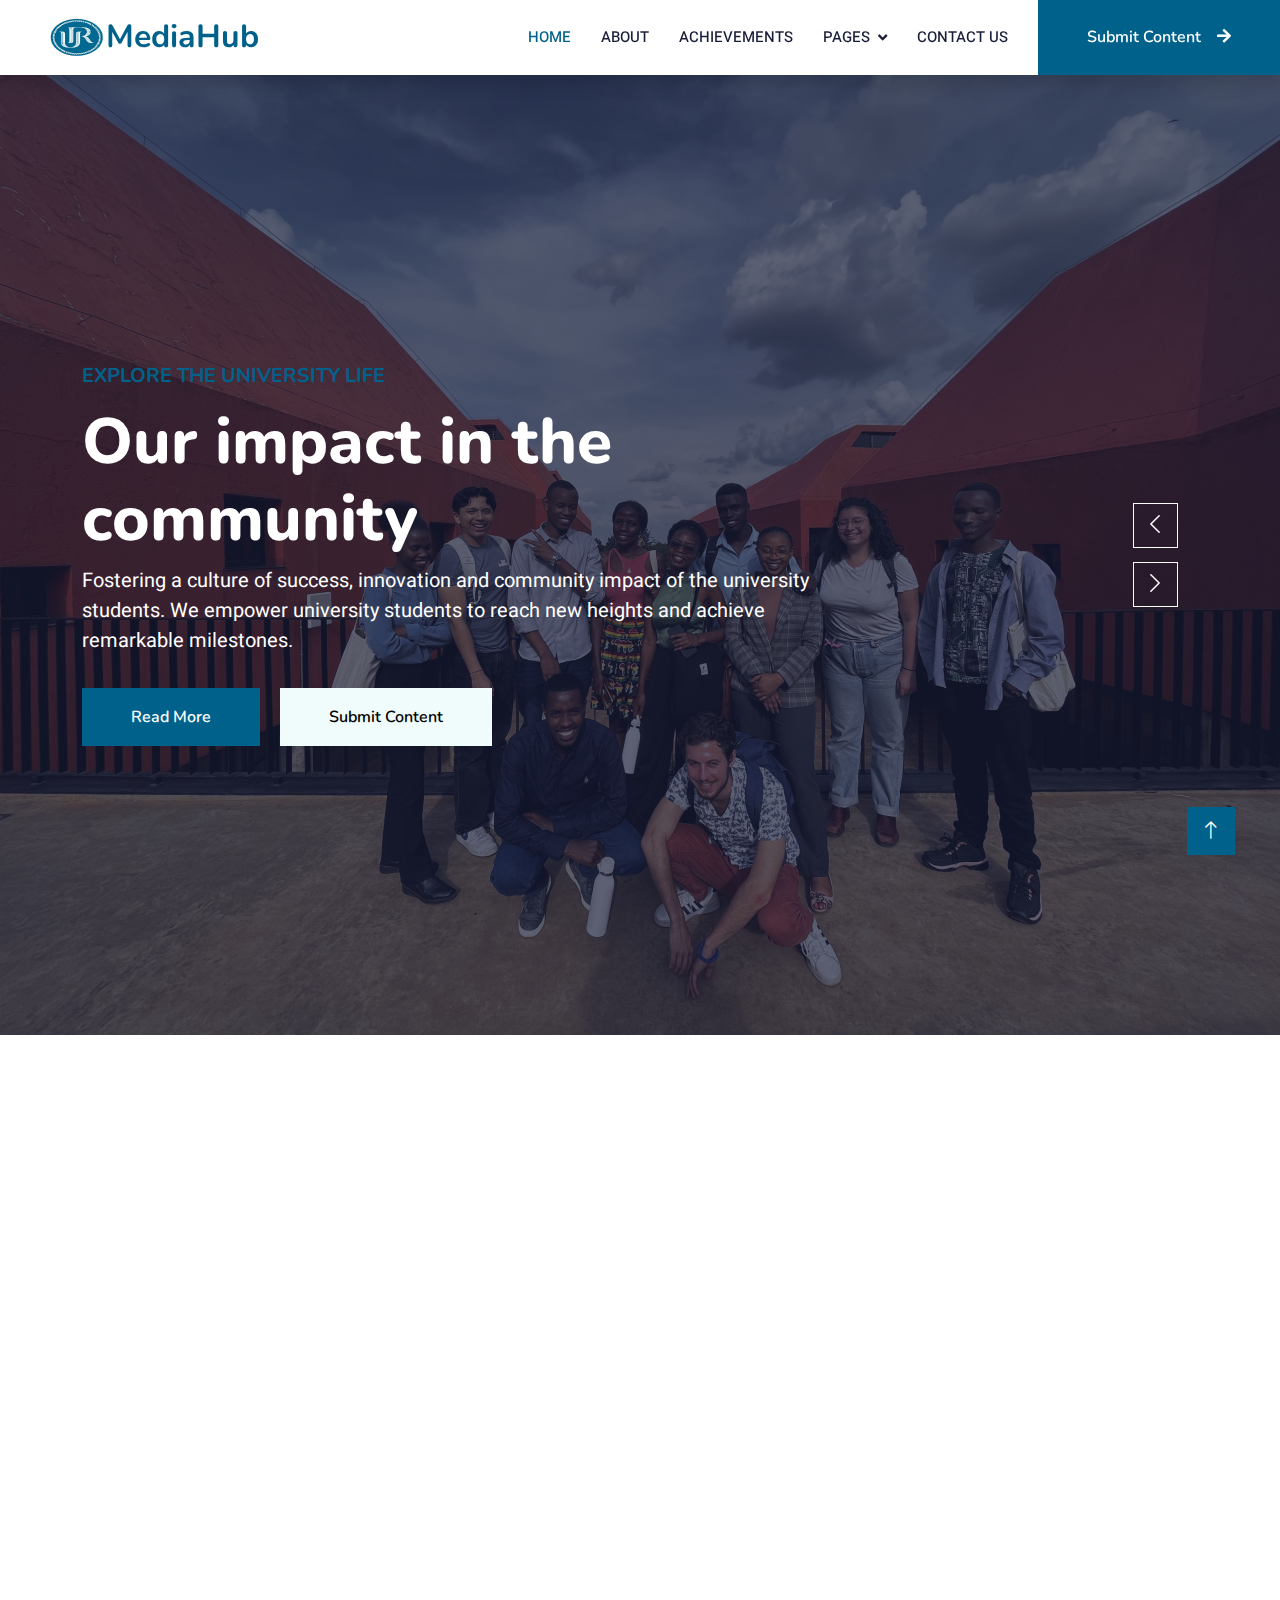
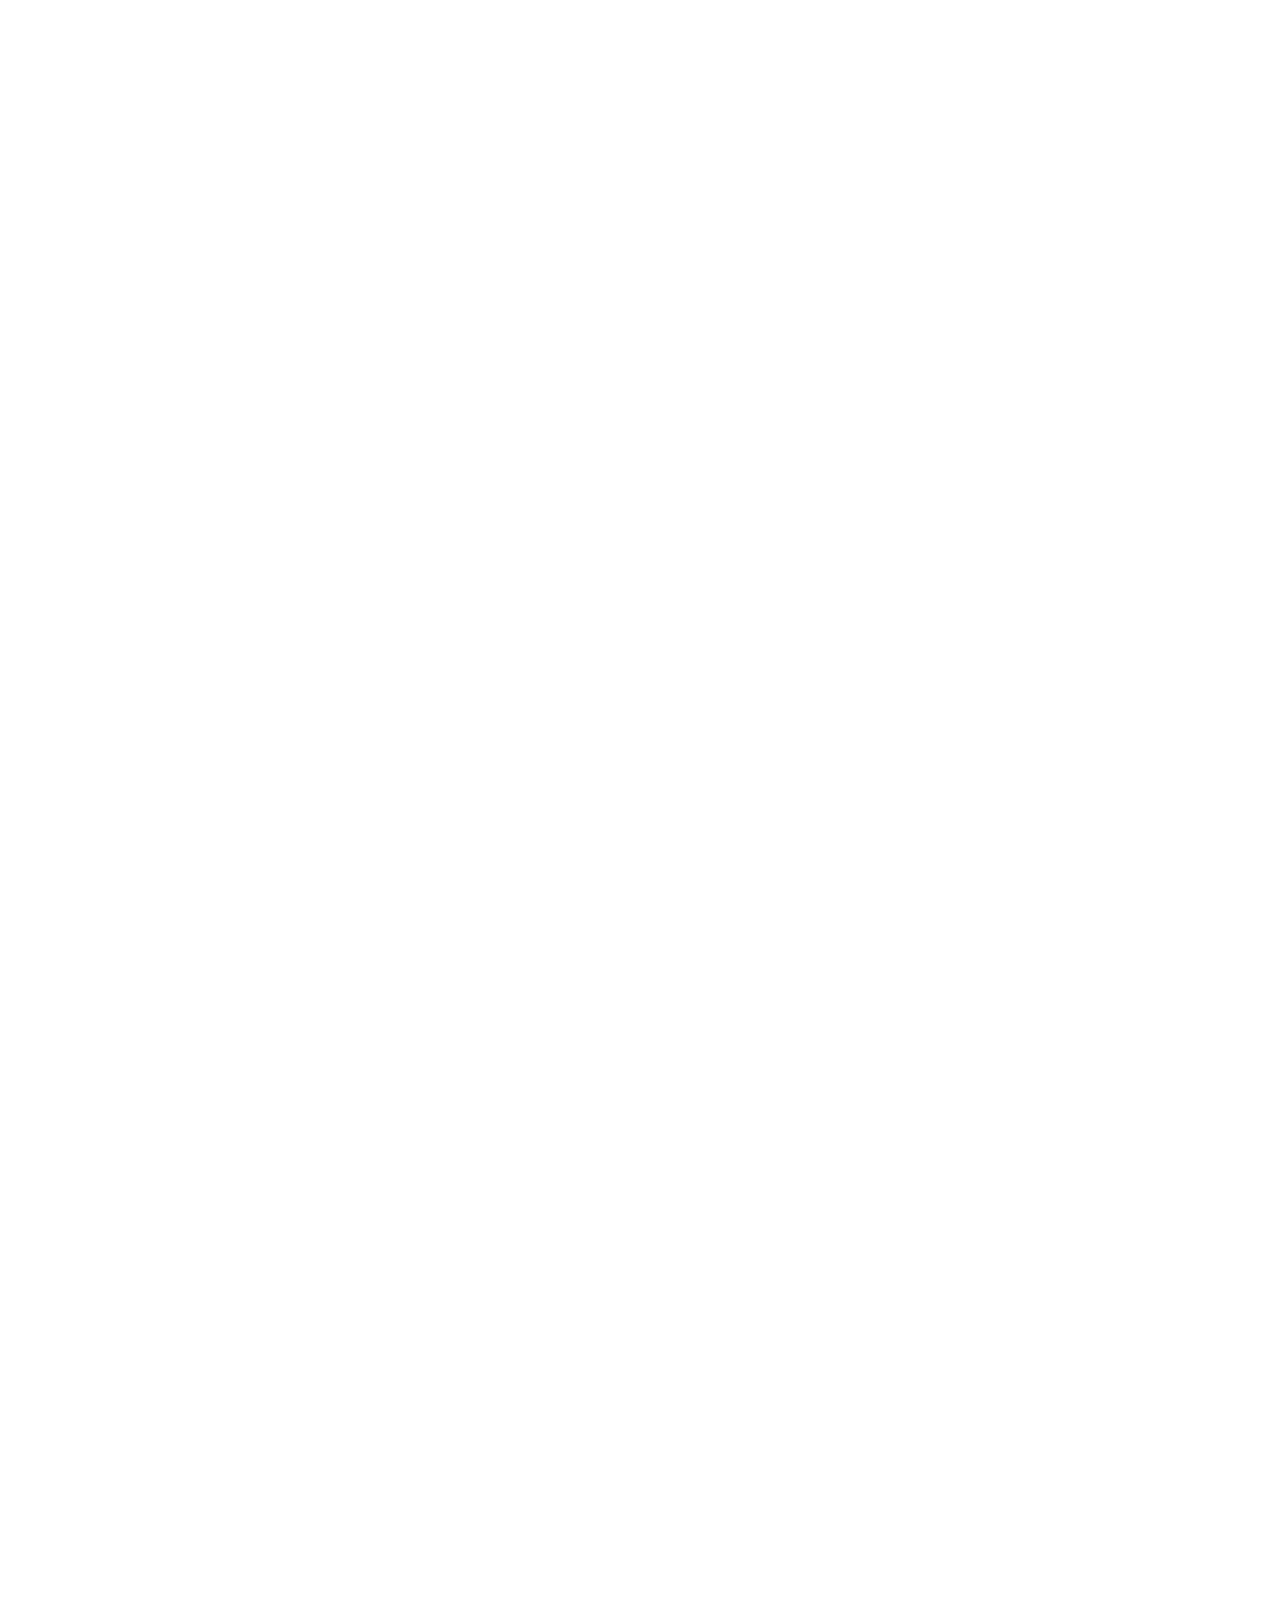
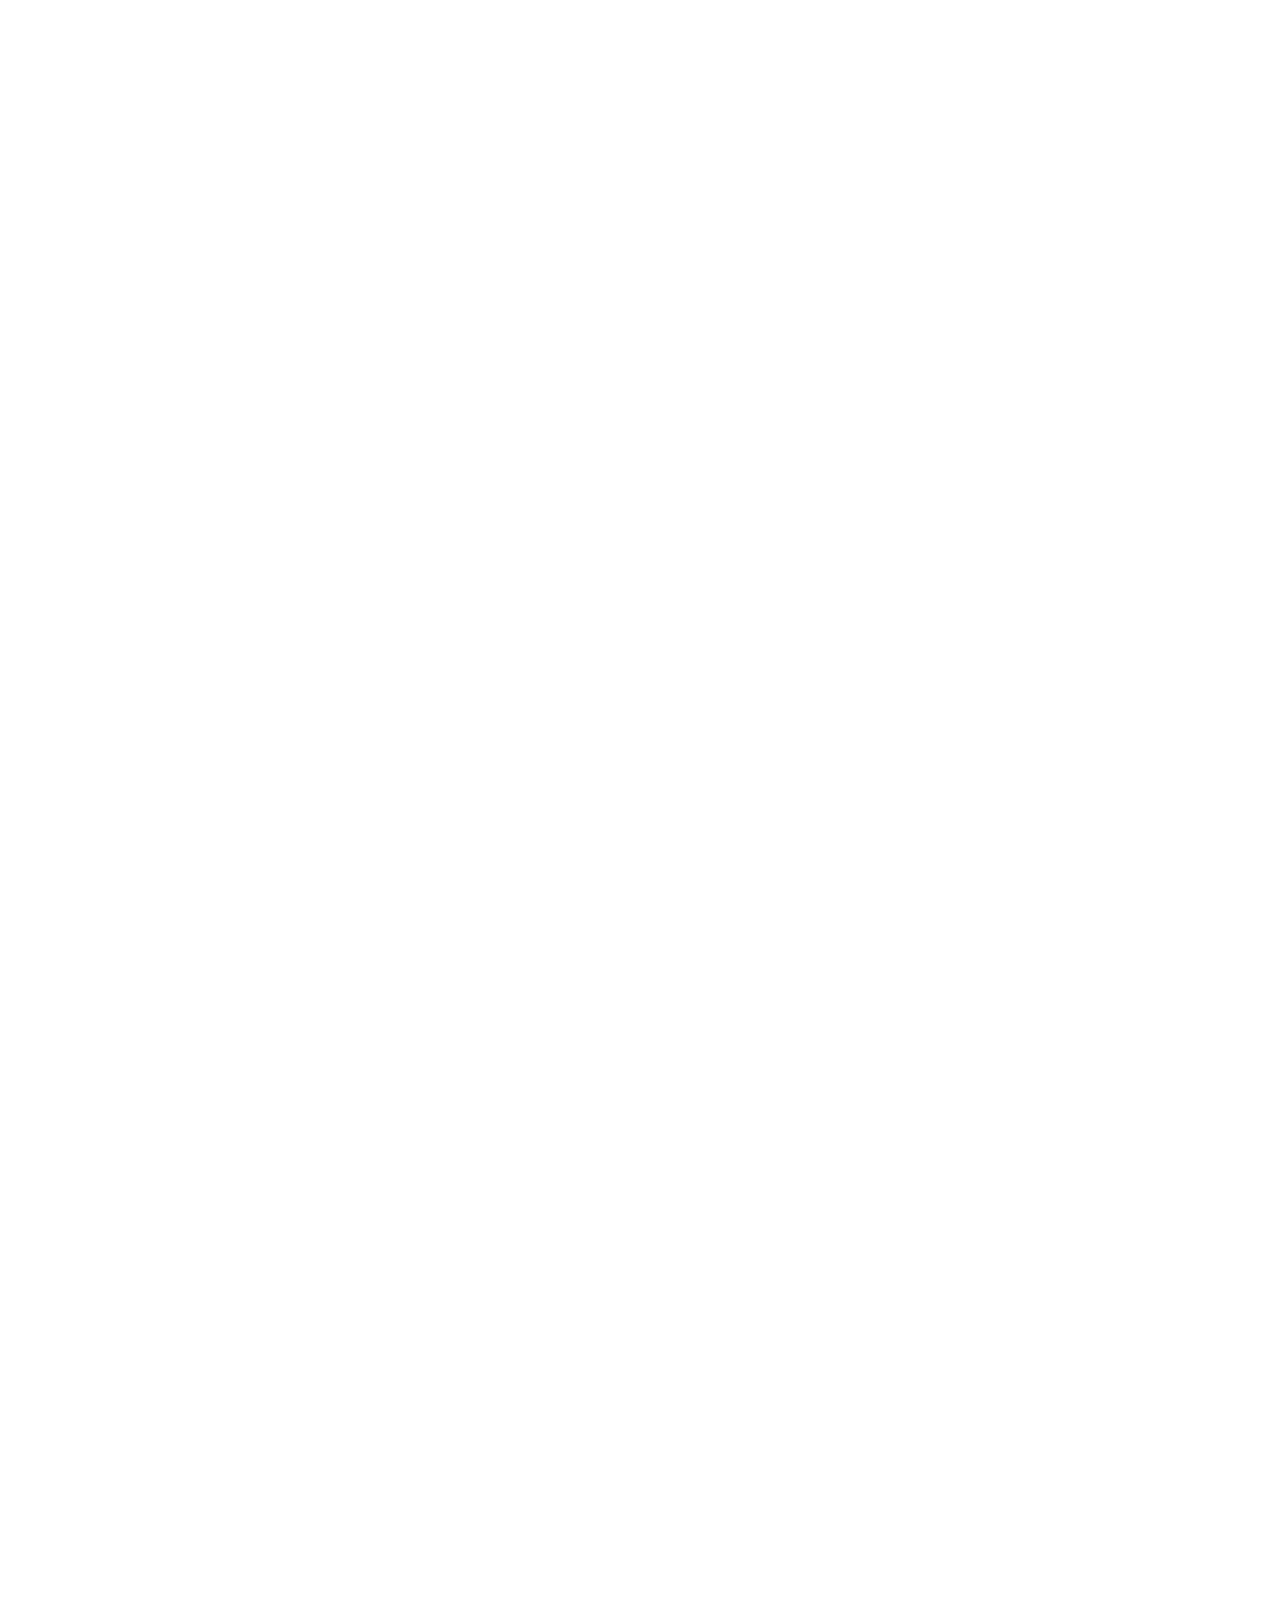
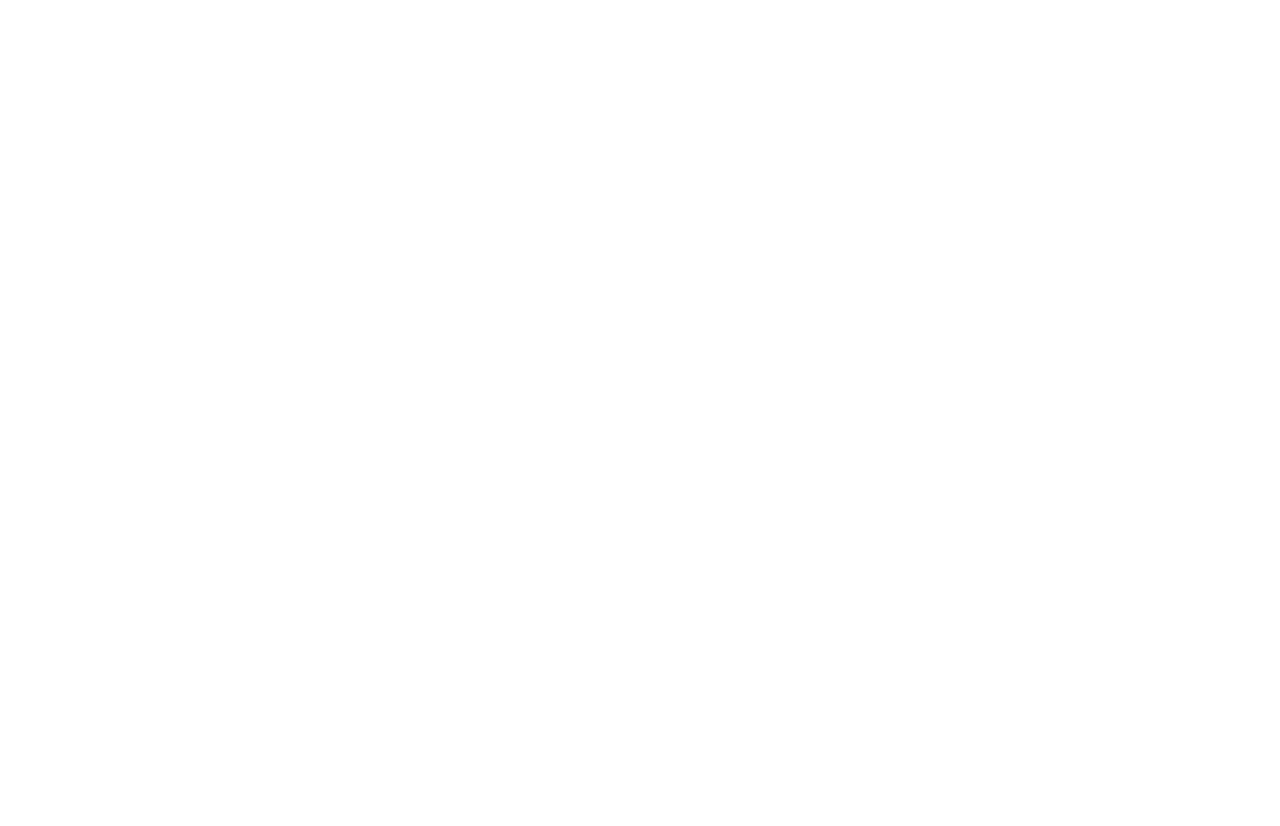
==== commit 9edbcb7b: "commit changes" ====
--- a/urmediahub-main/index.html
+++ b/urmediahub-main/index.html
@@ -110,8 +110,8 @@
     <!-- Carousel End -->
 
 
-    <!-- Service Start -->
-    <div class="container-xxl py-5">
+      <!-- Service Start -->
+      <div class="container-xxl py-5">
         <div class="container">
             <div class="row g-4">
                 <div class="col-lg-3 col-sm-6 wow fadeInUp" data-wow-delay="0.1s">
@@ -119,7 +119,7 @@
                         <div class="p-4">
                             <i class="fa fa-3x fa-graduation-cap text-primary mb-4"></i>
                             <h5 class="mb-3">Skills earned</h5>
-                            <p>Unlock a world of personal and professional growth as our community members share the diverse skills they've earned. From technical expertise to soft skills, discover the unique talents that set our achievers apart.</p>
+                            <p>Unlock a world of personal and professional growth as you look at shared diverse skills earned by the UR students. From technical expertise to soft skills, discover the unique talents that set our achievers apart.</p>
                         </div>
                     </div>
                 </div>
@@ -128,7 +128,7 @@
                         <div class="p-4">
                             <i class="fa fa-3x fa-globe text-primary mb-4"></i>
                             <h5 class="mb-3">Experience gained</h5>
-                            <p>"Every experience is a story waiting to be told. Explore the rich tapestry of knowledge, growth, and wisdom gained by our community members. From internships to global adventures, witness the transformative power of diverse experiences that shape our achievers into leaders of tomorrow.</p>
+                            <p>"Every experience is a story waiting to be told. Explore the rich tapestry of knowledge, growth, and wisdom gained by our Students. From internships to global adventures, witness the transformative power of diverse experiences that shape our achievers into leaders of tomorrow.</p>
                         </div>
                     </div>
                 </div>
@@ -137,7 +137,7 @@
                         <div class="p-4">
                             <i class="fa fa-3x fa-home text-primary mb-4"></i>
                             <h5 class="mb-3">Projects done</h5>
-                            <p>Embark on a journey of innovation and creativity as we showcase the impressive projects completed by our talented community. Each project is a testament to dedication, collaboration, and the pursuit of excellence.</p>
+                            <p>Embark on a journey of innovation and creativity as we showcase the impressive projects completed by our talented Achievers. Each project is a testament to dedication, collaboration, and the pursuit of excellence at UR.</p>
                         </div>
                     </div>
                 </div>
@@ -145,8 +145,8 @@
                     <div class="service-item text-center pt-3">
                         <div class="p-4">
                             <i class="fa fa-3x fa-book-open text-primary mb-4"></i>
-                            <h5 class="mb-3">Games championship</h5>
-                            <p>"Step into the arena of champions! Experience the thrill of victory as our gaming enthusiasts conquer challenges, claim championships, and showcase their prowess in the gaming world. Join us in celebrating the competitive spirit and success of our gaming community</p>
+                            <h5 class="mb-3">Opportunity window</h5>
+                            <p>"Step into the arena of champions! Upcoming opportunites are posted for our students to conquer challenges, claim championships, and showcase their prowess in the world. Join us in celebrating the competitive spirit and success of our amazing acheivers</p>
                         </div>
                     </div>
                 </div>
@@ -162,7 +162,7 @@
             <div class="row g-5">
                 <div class="col-lg-6 wow fadeInUp" data-wow-delay="0.1s" style="min-height: 400px;">
                     <div class="position-relative h-100">
-                        <img class="img-fluid position-absolute w-100 h-100" src="img/about.jpg" alt="" style="object-fit: cover;">
+                        <img class="img-fluid position-absolute w-100 h-100" src="img/about1.jpg" alt="" style="object-fit: cover;">
                     </div>
                 </div>
                 <div class="col-lg-6 wow fadeInUp" data-wow-delay="0.3s">
@@ -190,7 +190,7 @@
                             <p class="mb-0"><i class="fa fa-arrow-right text-primary me-2"></i>Awards given</p>
                         </div>
                     </div>
-                    <a class="btn btn-primary py-3 px-5 mt-2" href="">Read More</a>
+                    <a class="btn btn-primary py-3 px-5 mt-2" href="about.html">Read More</a>
                 </div>
             </div>
         </div>
@@ -507,31 +507,8 @@
                     </div>
                 </div>
                 <div class="col-lg-3 col-md-6">
-                    <h4 class="text-white mb-3">Gallery</h4>
-                    <div class="row g-2 pt-2">
-                        <div class="col-4">
-                            <img class="img-fluid bg-light p-1" src="img/course-1.jpg" alt="">
-                        </div>
-                        <div class="col-4">
-                            <img class="img-fluid bg-light p-1" src="img/course-2.jpg" alt="">
-                        </div>
-                        <div class="col-4">
-                            <img class="img-fluid bg-light p-1" src="img/course-3.jpg" alt="">
-                        </div>
-                        <div class="col-4">
-                            <img class="img-fluid bg-light p-1" src="img/course-2.jpg" alt="">
-                        </div>
-                        <div class="col-4">
-                            <img class="img-fluid bg-light p-1" src="img/course-3.jpg" alt="">
-                        </div>
-                        <div class="col-4">
-                            <img class="img-fluid bg-light p-1" src="img/course-1.jpg" alt="">
-                        </div>
-                    </div>
-                </div>
-                <div class="col-lg-3 col-md-6">
                     <h4 class="text-white mb-3">Newsletter</h4>
-                    <p>Dolor amet sit justo amet elitr clita ipsum elitr est.</p>
+                    <p>Sign up to our newsletter</p>
                     <div class="position-relative mx-auto" style="max-width: 400px;">
                         <input class="form-control border-0 w-100 py-3 ps-4 pe-5" type="text" placeholder="Your email">
                         <button type="button" class="btn btn-primary py-2 position-absolute top-0 end-0 mt-2 me-2">SignUp</button>
--- a/urmediahub-main/css/style.css
+++ b/urmediahub-main/css/style.css
@@ -7,7 +7,7 @@
 .URlogo {
     background-position: 2em 50%;
     background-size: 240px;
-    height: 35px;
+    height: 40px;
     width: 30%;
     margin: 0 !important;
     float: left;
@@ -208,7 +208,24 @@
     background: var(--primary);
     border-color: var(--primary);
 }
-
+.page-headerone {
+    background: linear-gradient(rgba(24, 29, 56, .7), rgba(24, 29, 56, .7)), url(../img/contactus.PNG);
+    background-position: center center;
+    background-repeat: no-repeat;
+    background-size: cover;    
+}
+.page-headertwo {
+    background: linear-gradient(rgba(24, 29, 56, .7), rgba(24, 29, 56, .7)), url(../img/aboutus.jpg);
+    background-position: 50% 20%;
+    background-repeat: no-repeat;
+    background-size: cover;    
+}
+.page-headerthree {
+    background: linear-gradient(rgba(24, 29, 56, .7), rgba(24, 29, 56, .7)), url(../img/achievements.jpg);
+    background-position: top center;
+    background-repeat: no-repeat;
+    background-size: cover;    
+}
 .page-header {
     background: linear-gradient(rgba(24, 29, 56, .7), rgba(24, 29, 56, .7)), url(../img/carousel-1.jpg);
     background-position: center center;
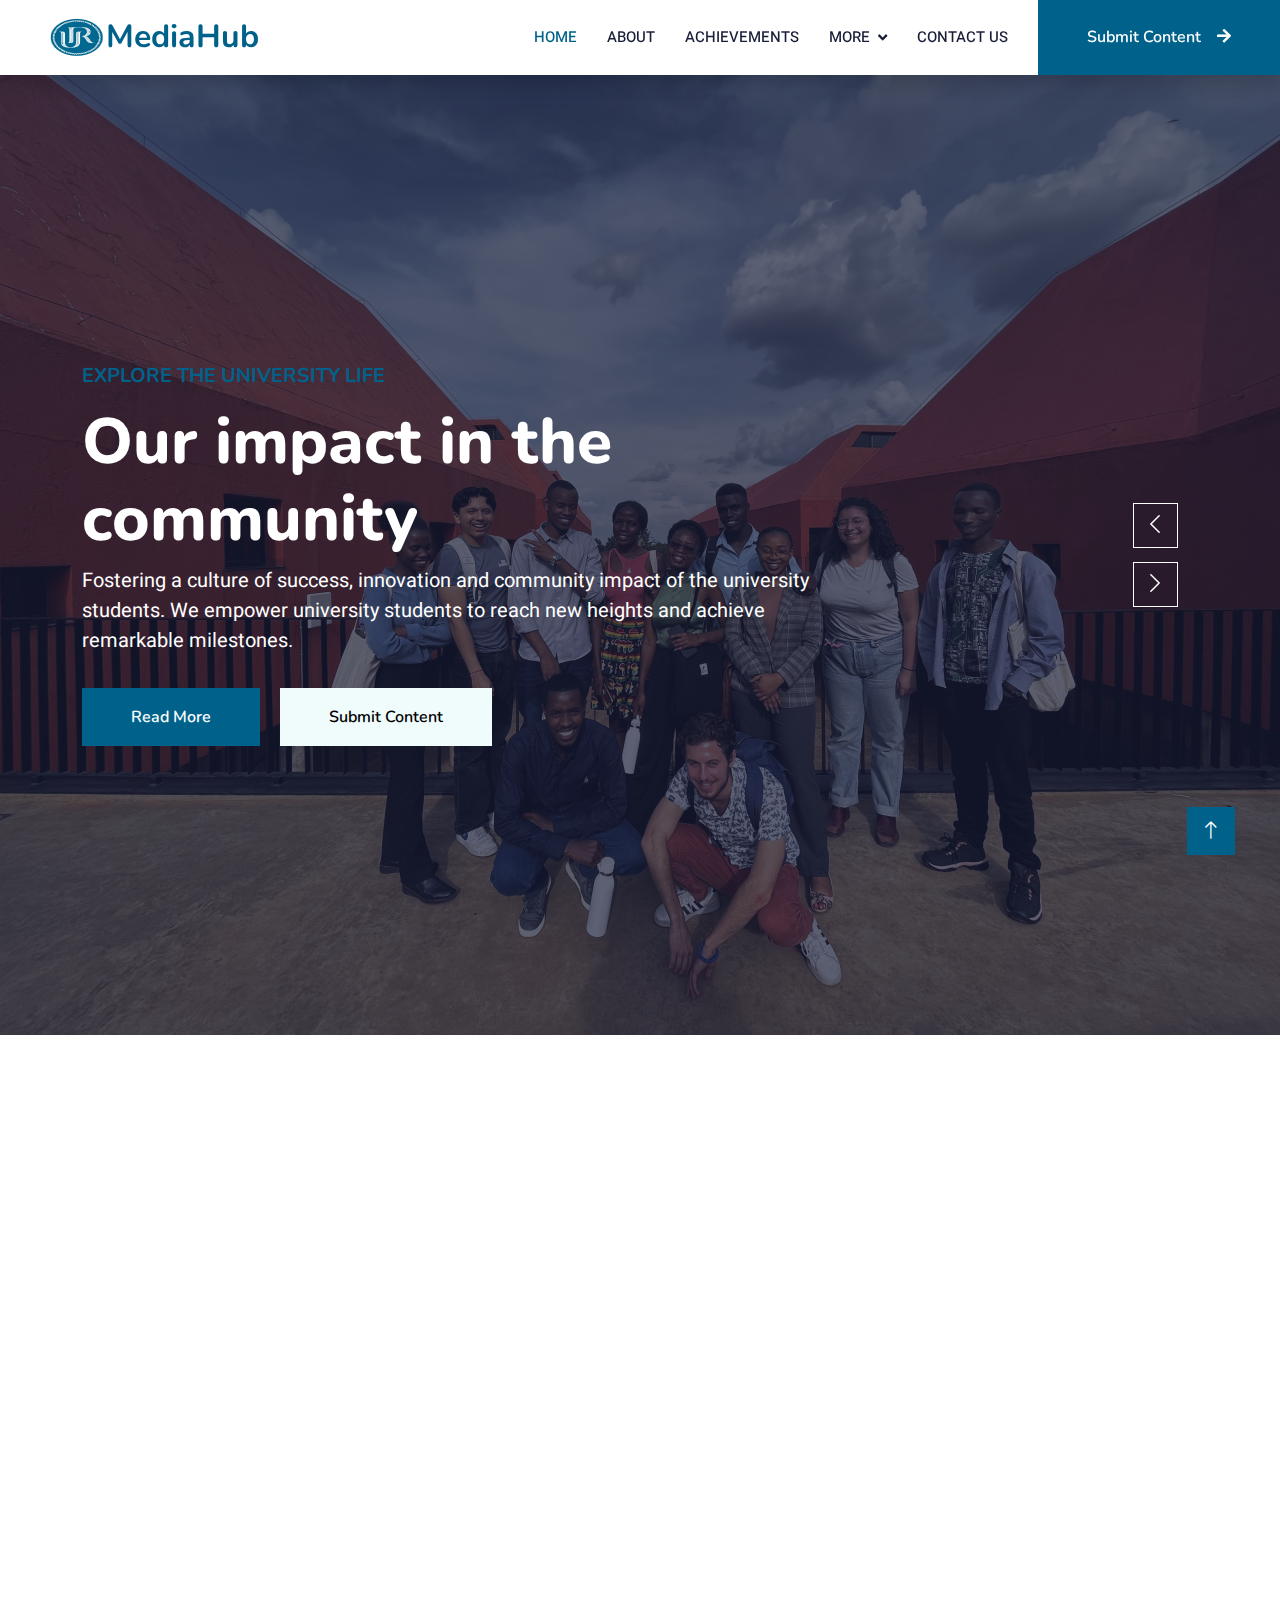
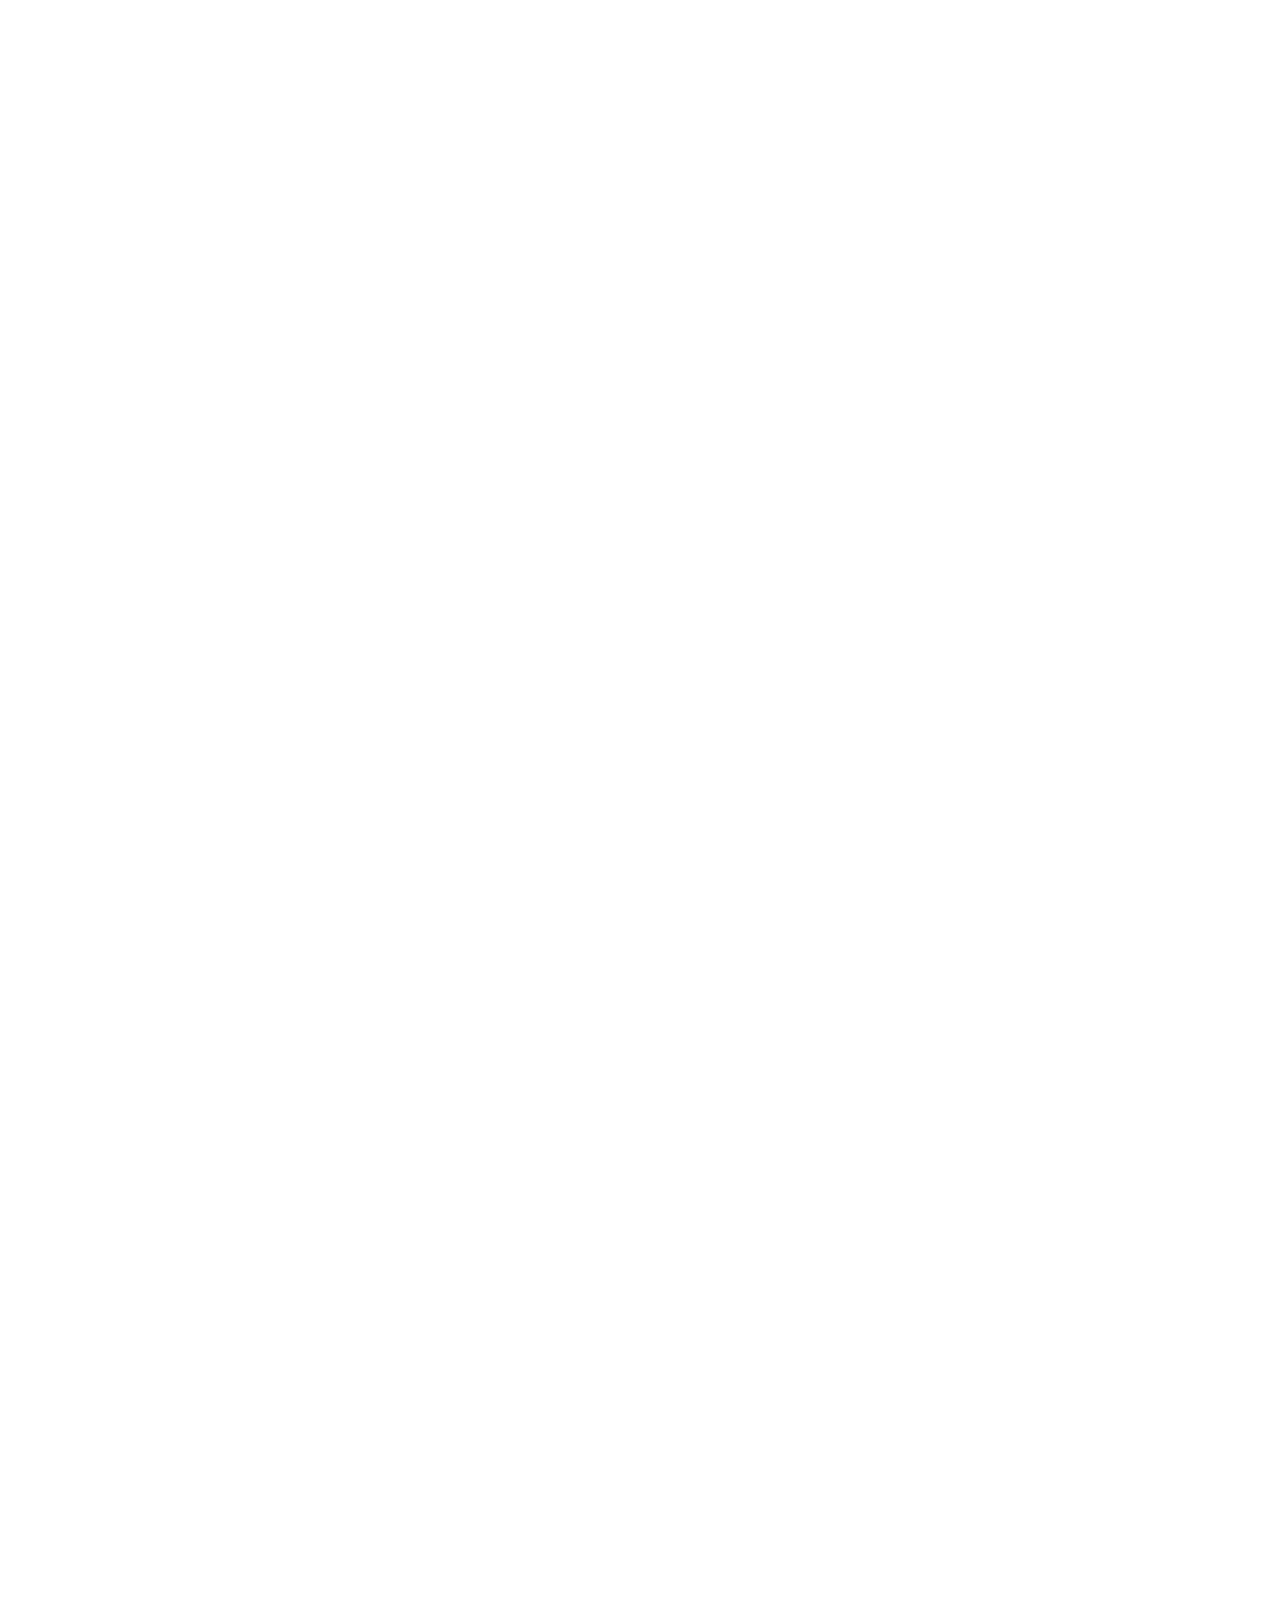
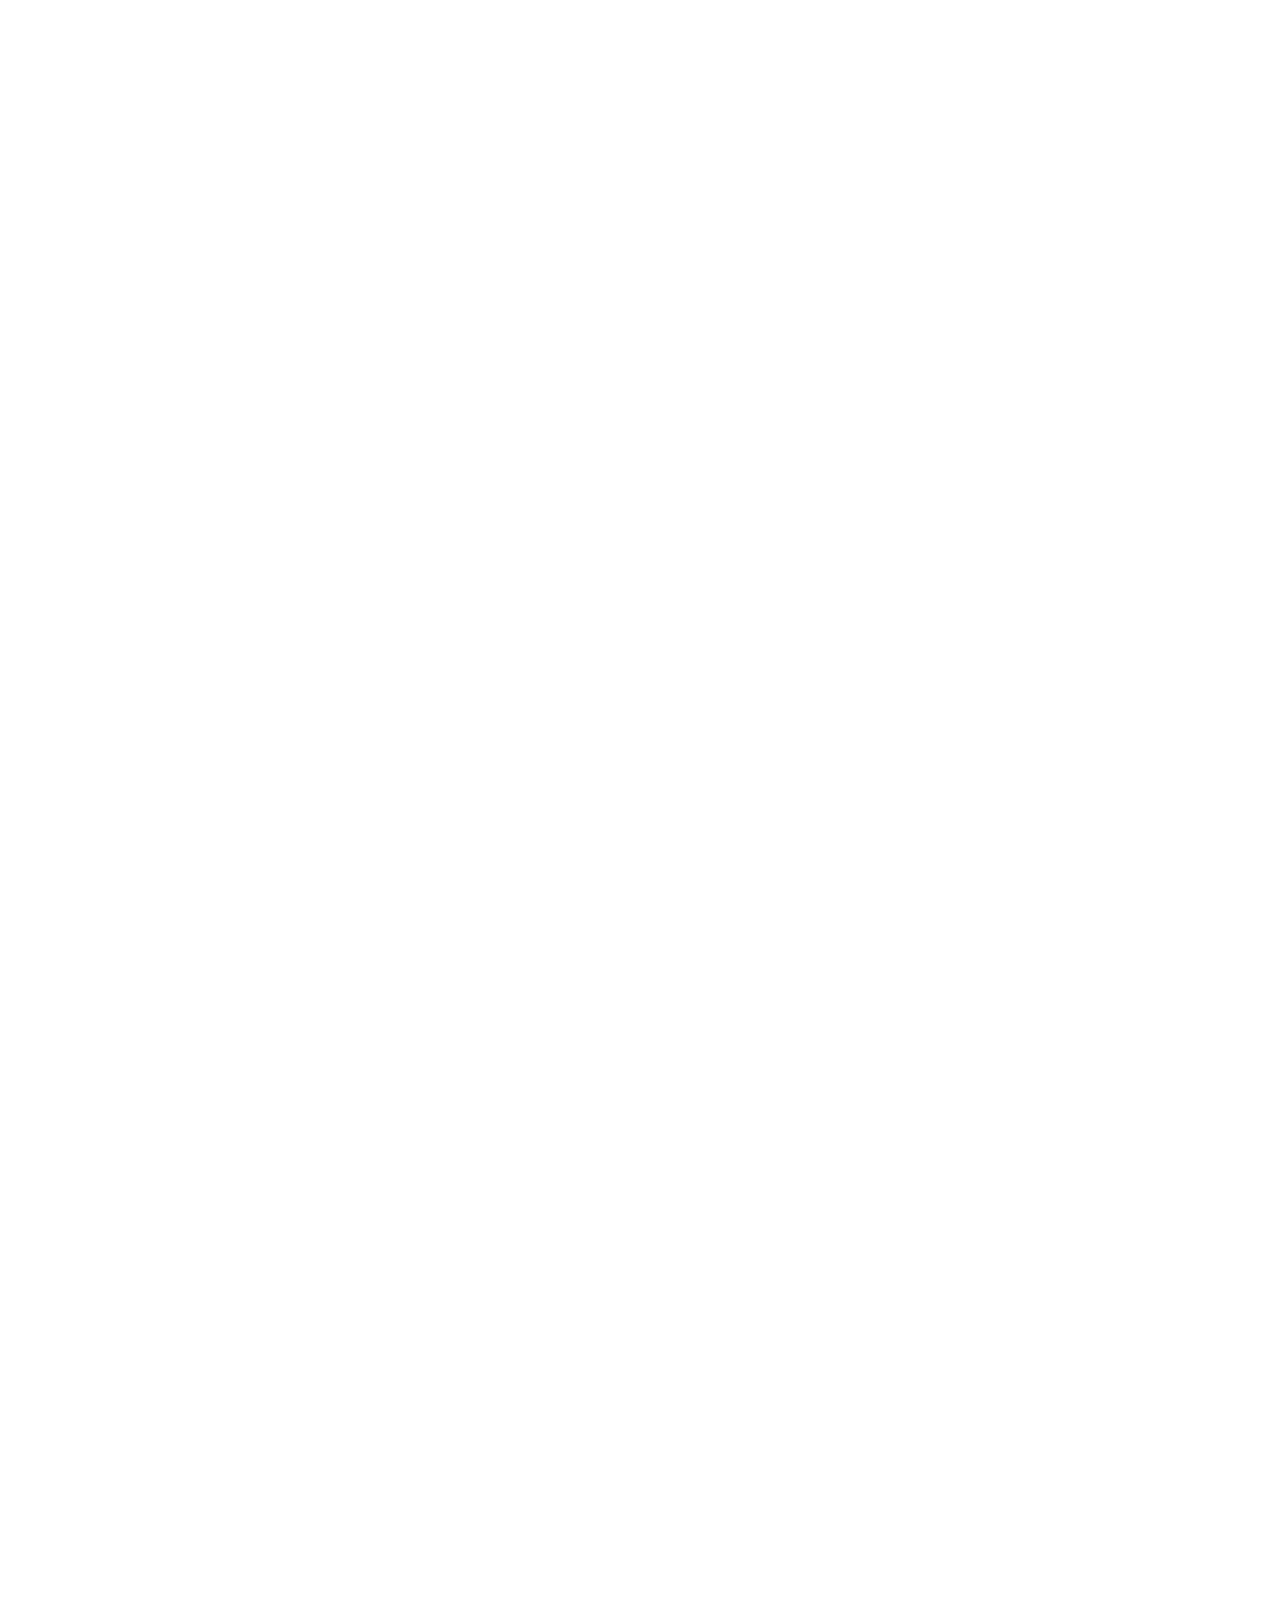
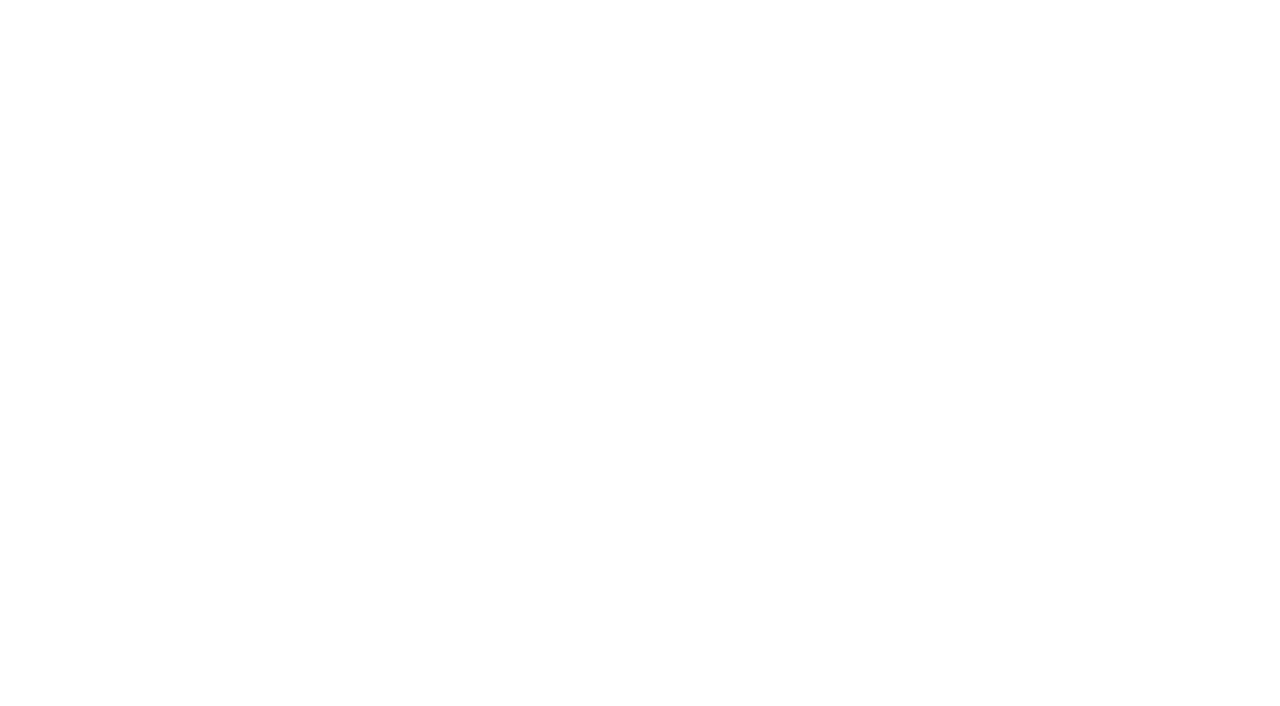
==== commit 903a17f7: "submit content changes" ====
--- a/urmediahub-main/index.html
+++ b/urmediahub-main/index.html
@@ -55,7 +55,7 @@
                 <a href="about.html" class="nav-item nav-link">About</a>
                 <a href="courses.html" class="nav-item nav-link">Achievements</a>
                 <div class="nav-item dropdown">
-                    <a href="#" class="nav-link dropdown-toggle" data-bs-toggle="dropdown">Pages</a>
+                    <a href="#" class="nav-link dropdown-toggle" data-bs-toggle="dropdown">More</a>
                     <div class="dropdown-menu fade-down m-0">
                         <a href="team.html" class="dropdown-item">Our Team</a>
                         <a href="testimonial.html" class="dropdown-item">Testimonial</a>
@@ -168,8 +168,8 @@
                 <div class="col-lg-6 wow fadeInUp" data-wow-delay="0.3s">
                     <h6 class="section-title bg-white text-start text-primary pe-3">About Us</h6>
                     <h1 class="mb-4">Welcome to URMediaHub</h1>
-                    <p class="mb-4">Welcome to our vibrant community of achievers! Here at [Your Website/Community Name], we take immense pride in showcasing the remarkable journeys of our members.</p>
-                    <p class="mb-4"> Explore the exceptional skills earned through dedicated efforts, witness the impact of awe-inspiring projects completed, and relish the victories of our game champions. Immerse yourself in the wealth of experience gained by our talented community members. Join us on this exciting adventure of growth, learning, and success. Together, we celebrate the extraordinary in skills, projects, games, and experiences. Dare to dream, achieve, and inspire!</p>
+                    <p class="mb-4">URMediaHub is an innovative and inclusive website designed to serve as a central hub for showcasing various aspects of student life, opportunites and accomplishments at the University of Rwanda.</p>
+                    <p class="mb-4">The website is crafted to promote transparency and engagement among both internal and external audiences</p>
                     <div class="row gy-2 gx-4 mb-4">
                         <div class="col-sm-6">
                             <p class="mb-0"><i class="fa fa-arrow-right text-primary me-2"></i>Skills earned</p>
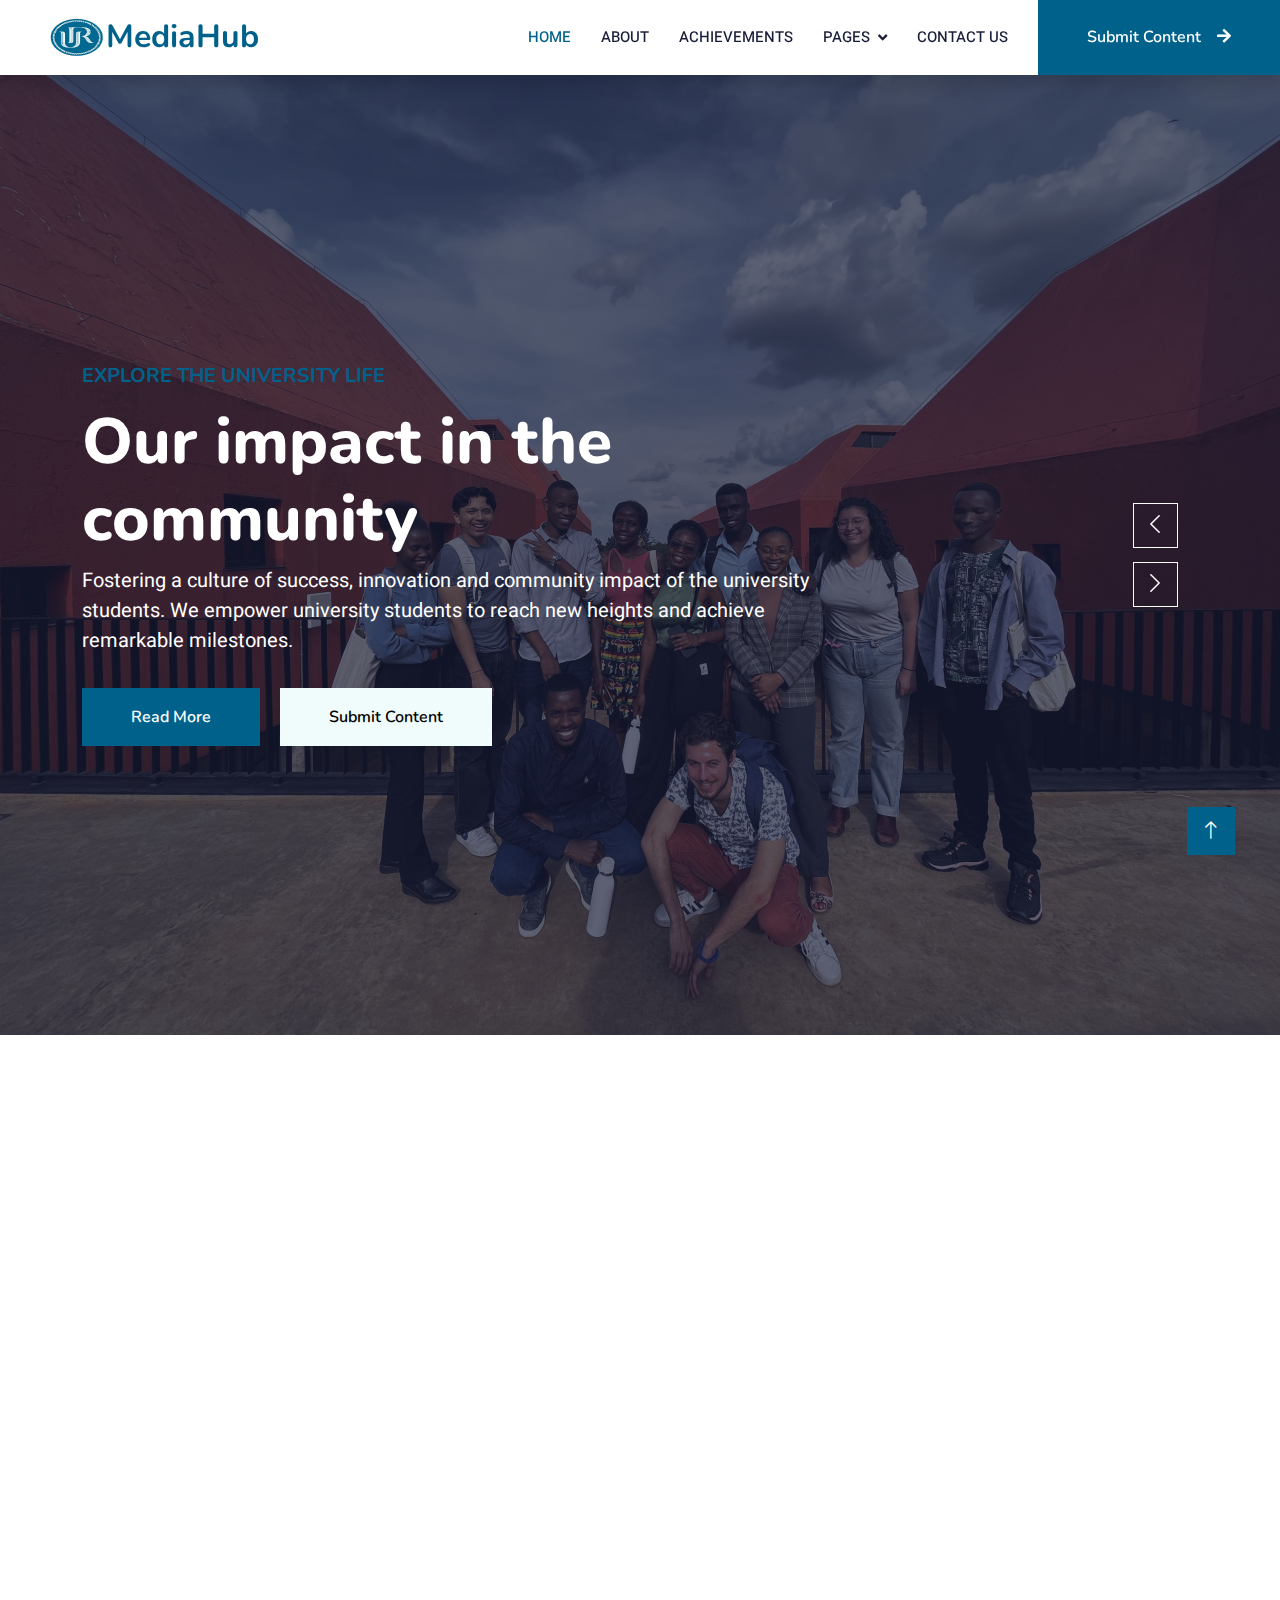
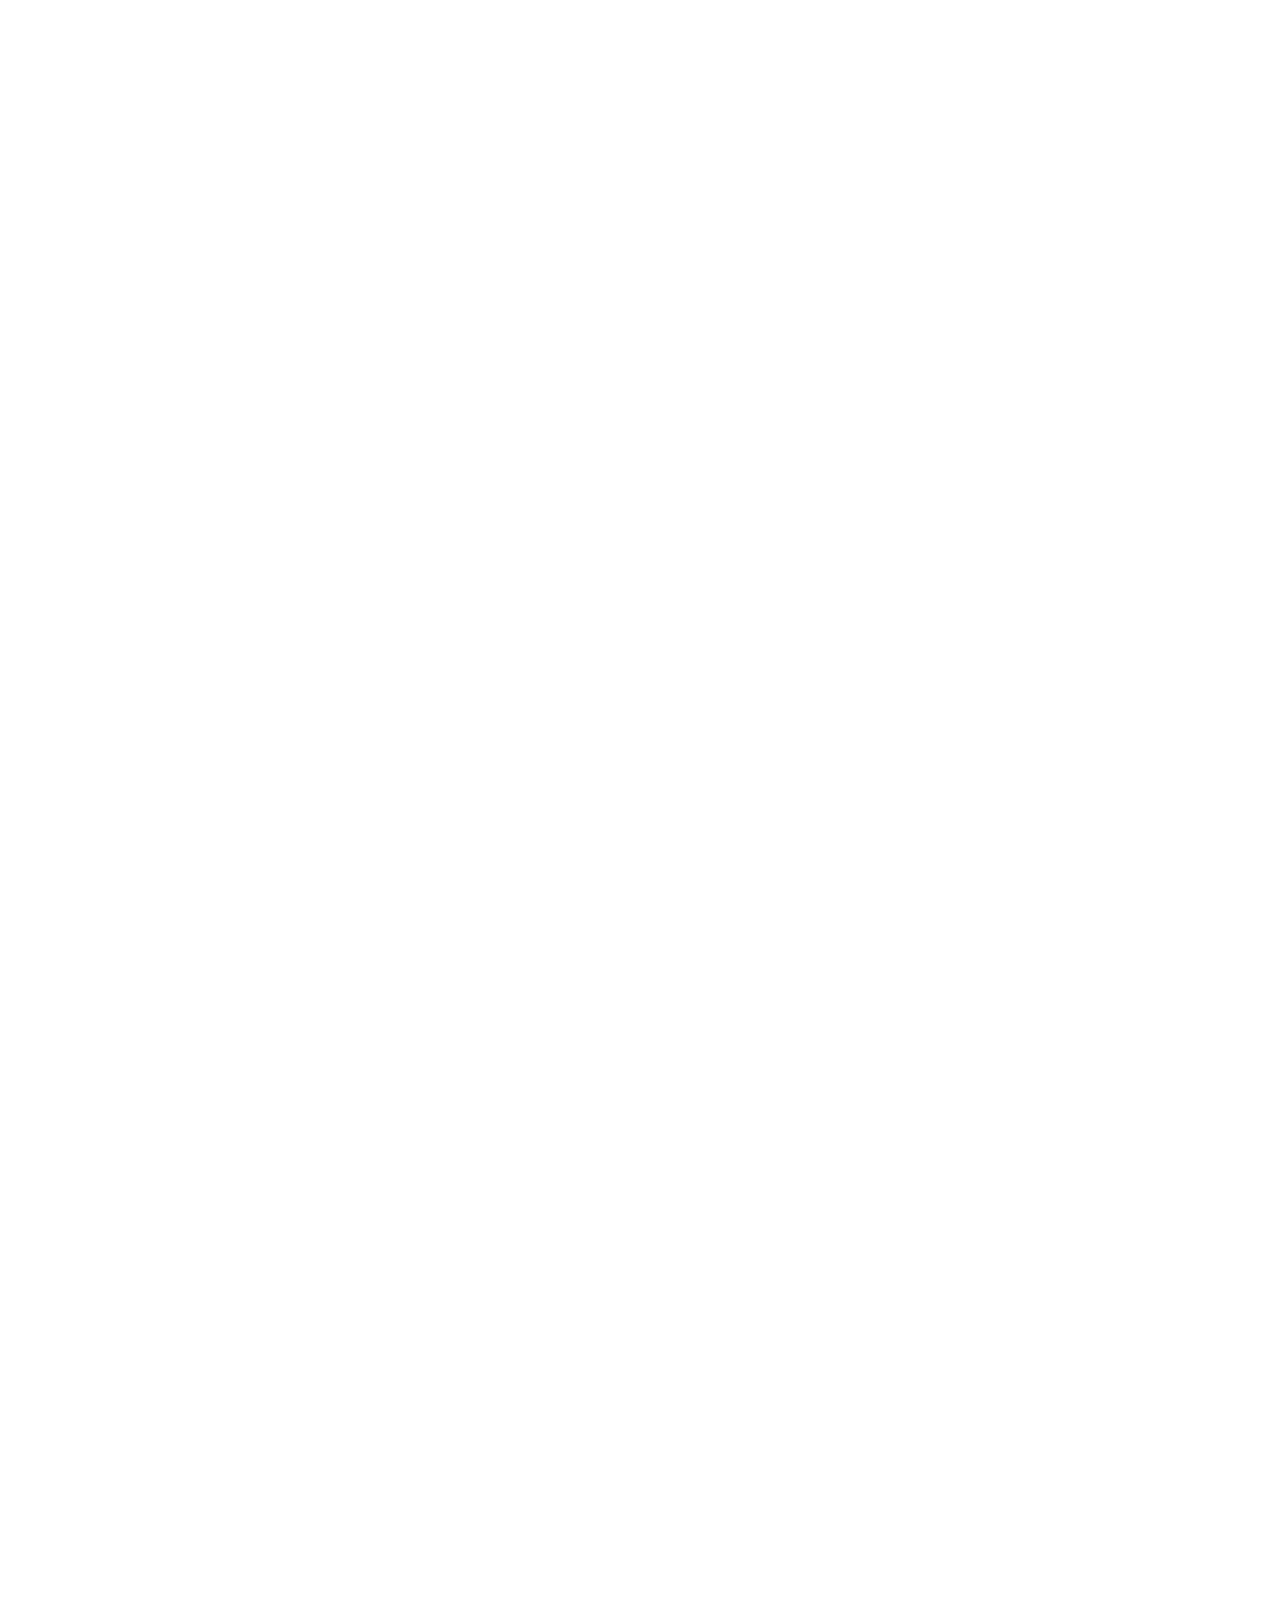
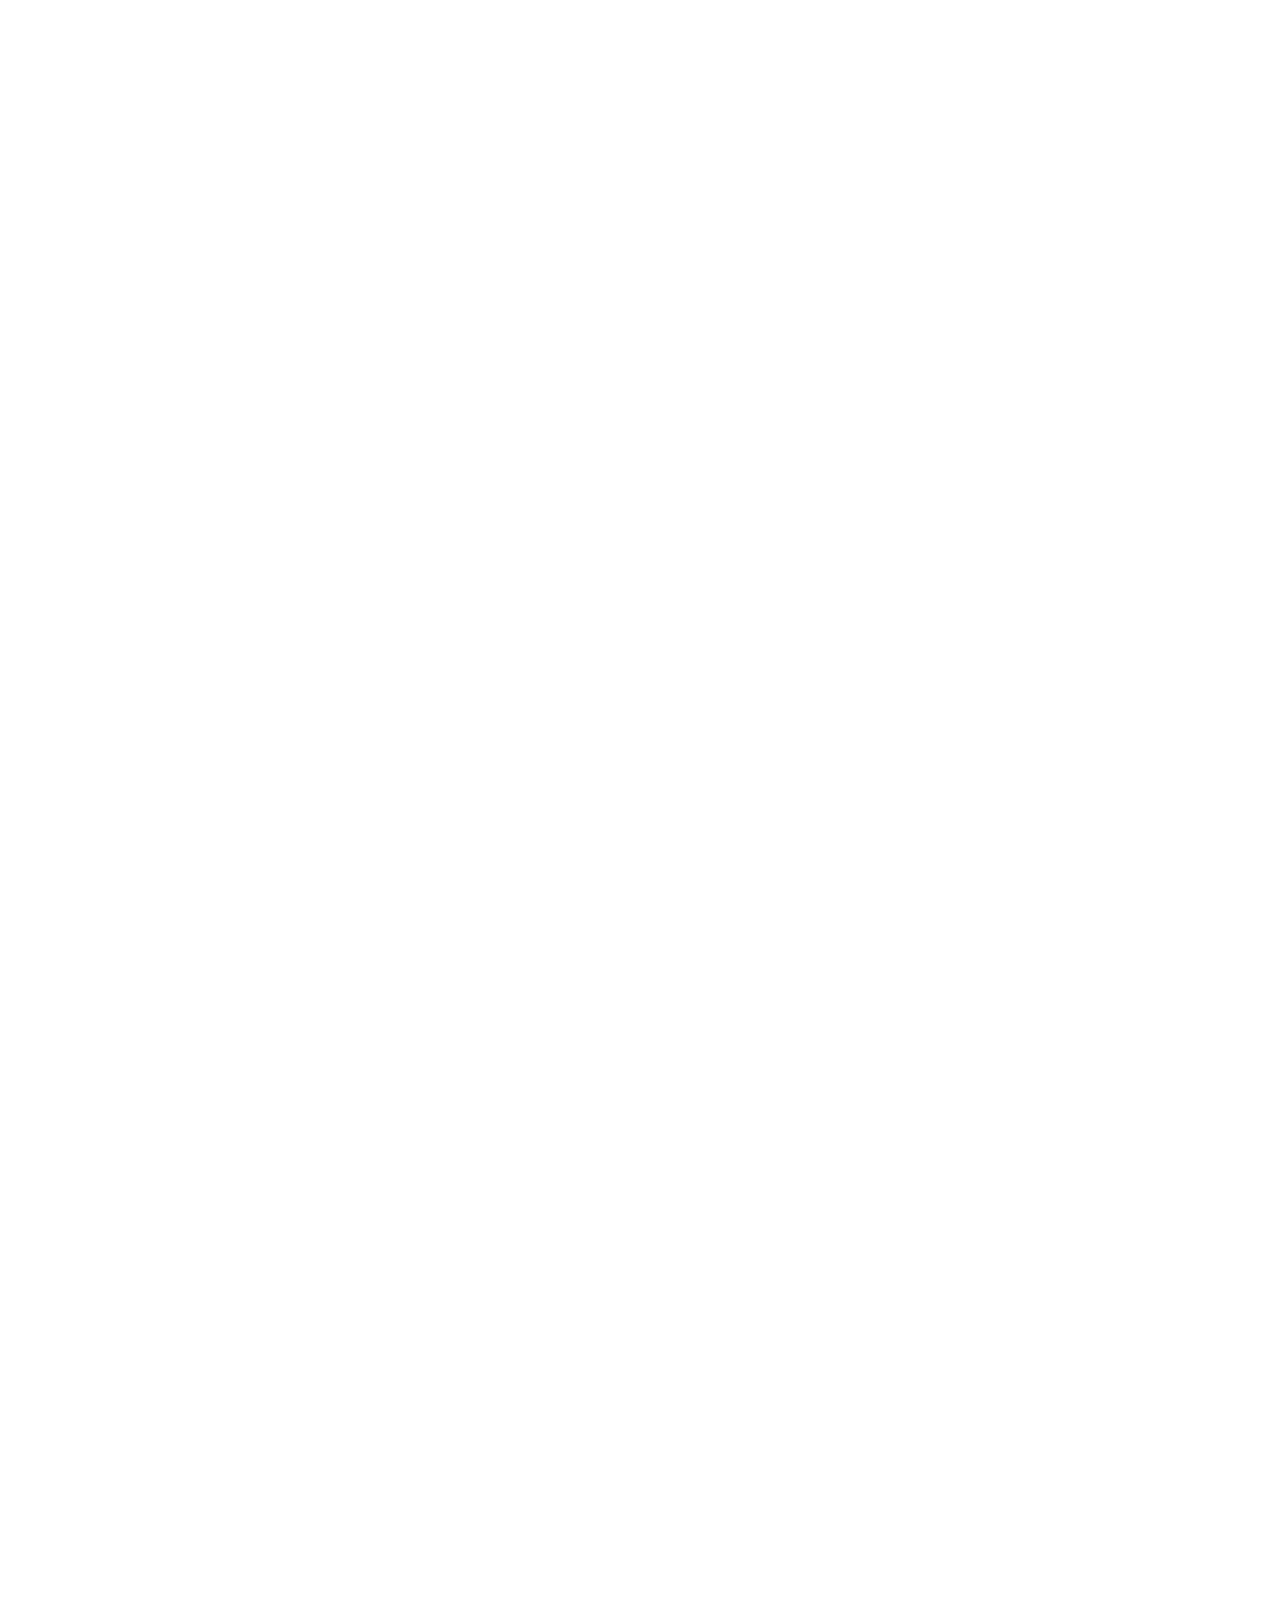
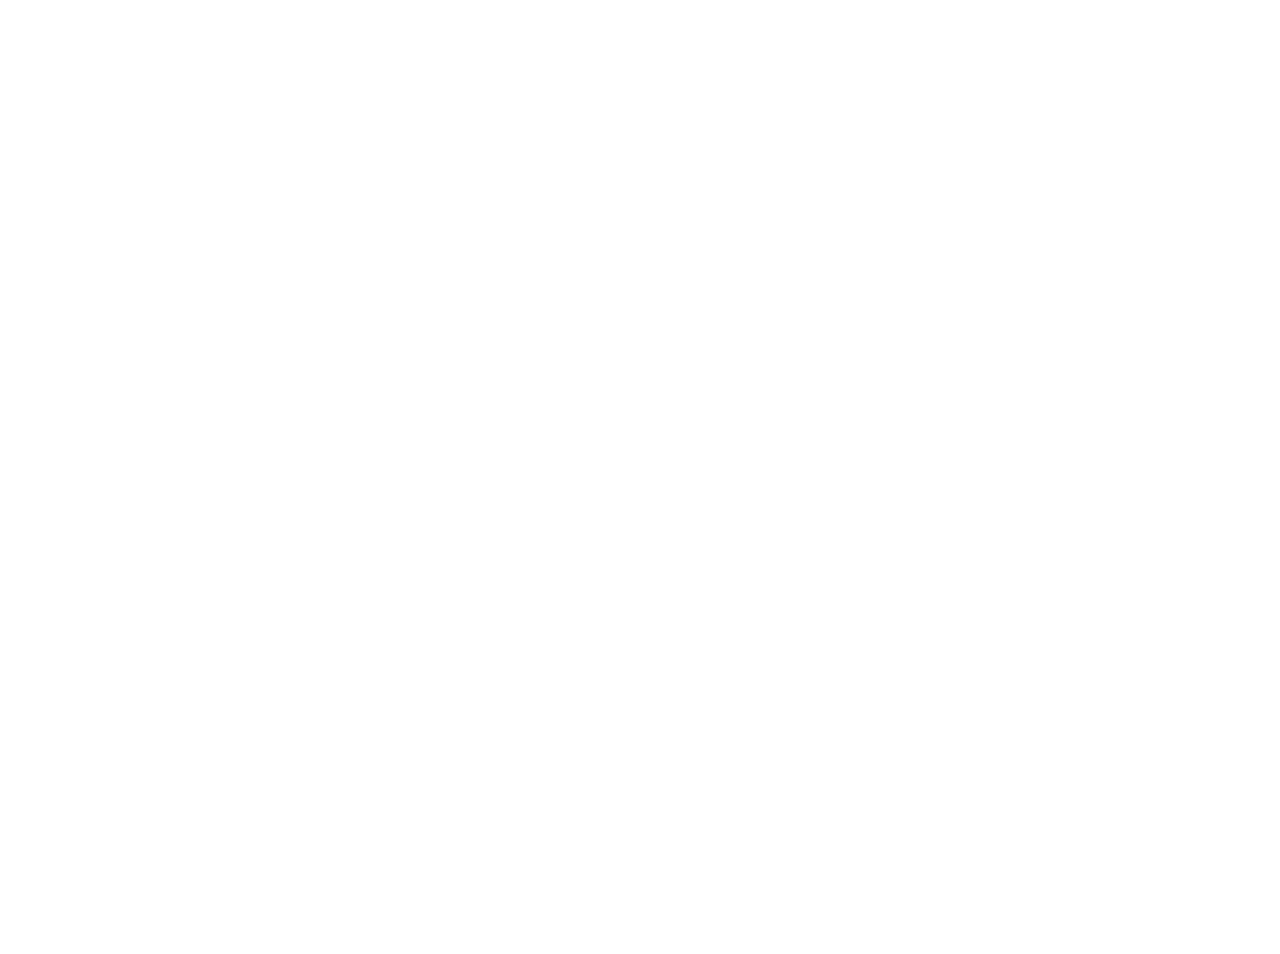
==== commit fd4a6afe: "Changes made to index.html file" ====
--- a/urmediahub-main/index.html
+++ b/urmediahub-main/index.html
@@ -53,9 +53,9 @@
             <div class="navbar-nav ms-auto p-4 p-lg-0">
                 <a href="index.html" class="nav-item nav-link active">Home</a>
                 <a href="about.html" class="nav-item nav-link">About</a>
-                <a href="courses.html" class="nav-item nav-link">Achievements</a>
+                <a href="achievements.html" class="nav-item nav-link">Achievements</a>
                 <div class="nav-item dropdown">
-                    <a href="#" class="nav-link dropdown-toggle" data-bs-toggle="dropdown">More</a>
+                    <a href="#" class="nav-link dropdown-toggle" data-bs-toggle="dropdown">Pages</a>
                     <div class="dropdown-menu fade-down m-0">
                         <a href="team.html" class="dropdown-item">Our Team</a>
                         <a href="testimonial.html" class="dropdown-item">Testimonial</a>
@@ -168,8 +168,8 @@
                 <div class="col-lg-6 wow fadeInUp" data-wow-delay="0.3s">
                     <h6 class="section-title bg-white text-start text-primary pe-3">About Us</h6>
                     <h1 class="mb-4">Welcome to URMediaHub</h1>
-                    <p class="mb-4">URMediaHub is an innovative and inclusive website designed to serve as a central hub for showcasing various aspects of student life, opportunites and accomplishments at the University of Rwanda.</p>
-                    <p class="mb-4">The website is crafted to promote transparency and engagement among both internal and external audiences</p>
+                    <p class="mb-4">Welcome to our vibrant community of achievers! Here at [Your Website/Community Name], we take immense pride in showcasing the remarkable journeys of our members.</p>
+                    <p class="mb-4"> Explore the exceptional skills earned through dedicated efforts, witness the impact of awe-inspiring projects completed, and relish the victories of our game champions. Immerse yourself in the wealth of experience gained by our talented community members. Join us on this exciting adventure of growth, learning, and success. Together, we celebrate the extraordinary in skills, projects, games, and experiences. Dare to dream, achieve, and inspire!</p>
                     <div class="row gy-2 gx-4 mb-4">
                         <div class="col-sm-6">
                             <p class="mb-0"><i class="fa fa-arrow-right text-primary me-2"></i>Skills earned</p>
@@ -256,21 +256,21 @@
     <div class="container-xxl py-5">
         <div class="container">
             <div class="text-center wow fadeInUp" data-wow-delay="0.1s">
-                <h6 class="section-title bg-white text-center text-primary px-3">Courses</h6>
-                <h1 class="mb-5">Best Achievers</h1>
+                <h6 class="section-title bg-white text-center text-primary px-3">Events</h6>
+                <h1 class="mb-5">Upcoming Events</h1>
             </div>
             <div class="row g-4 justify-content-center">
                 <div class="col-lg-4 col-md-6 wow fadeInUp" data-wow-delay="0.1s">
                     <div class="course-item bg-light">
                         <div class="position-relative overflow-hidden">
-                            <img class="img-fluid" src="img/course-1.jpg" alt="">
+                            <img class="img-fluid" src="img/women.jpeg" alt="">
                             <div class="w-100 d-flex justify-content-center position-absolute bottom-0 start-0 mb-4">
                                 <a href="#" class="flex-shrink-0 btn btn-sm btn-primary px-3 border-end" style="border-radius: 30px 0 0 30px;">Read More</a>
                                 <a href="#" class="flex-shrink-0 btn btn-sm btn-primary px-3" style="border-radius: 0 30px 30px 0;">Join Now</a>
                             </div>
                         </div>
                         <div class="text-center p-4 pb-0">
-                            <h3 class="mb-0">$149.00</h3>
+                            <h3 class="mb-0">Deadline is on 27th January</h3>
                             <div class="mb-3">
                                 <small class="fa fa-star text-primary"></small>
                                 <small class="fa fa-star text-primary"></small>
@@ -279,11 +279,11 @@
                                 <small class="fa fa-star text-primary"></small>
                                 <small>(123)</small>
                             </div>
-                            <h5 class="mb-4">Web Design & Development Course for Beginners</h5>
+                            <h5 class="mb-4">Women in tech</h5>
                         </div>
                         <div class="d-flex border-top">
-                            <small class="flex-fill text-center border-end py-2"><i class="fa fa-user-tie text-primary me-2"></i>John Doe</small>
-                            <small class="flex-fill text-center border-end py-2"><i class="fa fa-clock text-primary me-2"></i>1.49 Hrs</small>
+                            <small class="flex-fill text-center border-end py-2"><i class="fa fa-user-tie text-primary me-2"></i>Christina</small>
+                            <small class="flex-fill text-center border-end py-2"><i class="fa fa-clock text-primary me-2"></i>2 Hrs</small>
                             <small class="flex-fill text-center py-2"><i class="fa fa-user text-primary me-2"></i>30 Students</small>
                         </div>
                     </div>
@@ -291,14 +291,14 @@
                 <div class="col-lg-4 col-md-6 wow fadeInUp" data-wow-delay="0.3s">
                     <div class="course-item bg-light">
                         <div class="position-relative overflow-hidden">
-                            <img class="img-fluid" src="img/course-2.jpg" alt="">
+                            <img class="img-fluid" src="img/brddge.jpg" alt="">
                             <div class="w-100 d-flex justify-content-center position-absolute bottom-0 start-0 mb-4">
                                 <a href="#" class="flex-shrink-0 btn btn-sm btn-primary px-3 border-end" style="border-radius: 30px 0 0 30px;">Read More</a>
                                 <a href="#" class="flex-shrink-0 btn btn-sm btn-primary px-3" style="border-radius: 0 30px 30px 0;">Join Now</a>
                             </div>
                         </div>
                         <div class="text-center p-4 pb-0">
-                            <h3 class="mb-0">$149.00</h3>
+                            <h3 class="mb-0">Deadline is on 2nd February</h3>
                             <div class="mb-3">
                                 <small class="fa fa-star text-primary"></small>
                                 <small class="fa fa-star text-primary"></small>
@@ -307,26 +307,26 @@
                                 <small class="fa fa-star text-primary"></small>
                                 <small>(123)</small>
                             </div>
-                            <h5 class="mb-4"></h5>
+                            <h5 class="mb-4">Building technical skills</h5>
                         </div>
                         <div class="d-flex border-top">
-                            <small class="flex-fill text-center border-end py-2"><i class="fa fa-user-tie text-primary me-2"></i>John Doe</small>
-                            <small class="flex-fill text-center border-end py-2"><i class="fa fa-clock text-primary me-2"></i>1.49 Hrs</small>
-                            <small class="flex-fill text-center py-2"><i class="fa fa-user text-primary me-2"></i>30 Students</small>
+                            <small class="flex-fill text-center border-end py-2"><i class="fa fa-user-tie text-primary me-2"></i>Uwineza</small>
+                            <small class="flex-fill text-center border-end py-2"><i class="fa fa-clock text-primary me-2"></i>3 Hrs</small>
+                            <small class="flex-fill text-center py-2"><i class="fa fa-user text-primary me-2"></i>50 Students</small>
                         </div>
                     </div>
                 </div>
                 <div class="col-lg-4 col-md-6 wow fadeInUp" data-wow-delay="0.5s">
                     <div class="course-item bg-light">
                         <div class="position-relative overflow-hidden">
-                            <img class="img-fluid" src="img/course-3.jpg" alt="">
+                            <img class="img-fluid" src="img/leaders.png" alt="">
                             <div class="w-100 d-flex justify-content-center position-absolute bottom-0 start-0 mb-4">
                                 <a href="#" class="flex-shrink-0 btn btn-sm btn-primary px-3 border-end" style="border-radius: 30px 0 0 30px;">Read More</a>
                                 <a href="#" class="flex-shrink-0 btn btn-sm btn-primary px-3" style="border-radius: 0 30px 30px 0;">Join Now</a>
                             </div>
                         </div>
                         <div class="text-center p-4 pb-0">
-                            <h3 class="mb-0">$149.00</h3>
+                            <h3 class="mb-0">Deadline is on 20th January</h3>
                             <div class="mb-3">
                                 <small class="fa fa-star text-primary"></small>
                                 <small class="fa fa-star text-primary"></small>
@@ -335,12 +335,12 @@
                                 <small class="fa fa-star text-primary"></small>
                                 <small>(123)</small>
                             </div>
-                            <h5 class="mb-4">1st place in Debate champion</h5>
+                            <h5 class="mb-4">Leadership training</h5>
                         </div>
                         <div class="d-flex border-top">
-                            <small class="flex-fill text-center border-end py-2"><i class="fa fa-user-tie text-primary me-2"></i>John Doe</small>
-                            <small class="flex-fill text-center border-end py-2"><i class="fa fa-clock text-primary me-2"></i>1.49 Hrs</small>
-                            <small class="flex-fill text-center py-2"><i class="fa fa-user text-primary me-2"></i>30 Students</small>
+                            <small class="flex-fill text-center border-end py-2"><i class="fa fa-user-tie text-primary me-2"></i>Mukakalisa</small>
+                            <small class="flex-fill text-center border-end py-2"><i class="fa fa-clock text-primary me-2"></i>2 Hrs</small>
+                            <small class="flex-fill text-center py-2"><i class="fa fa-user text-primary me-2"></i>20 Students</small>
                         </div>
                     </div>
                 </div>
@@ -354,8 +354,8 @@
     <div class="container-xxl py-5">
         <div class="container">
             <div class="text-center wow fadeInUp" data-wow-delay="0.1s">
-                <h6 class="section-title bg-white text-center text-primary px-3">Instructors</h6>
-                <h1 class="mb-5">Expert Instructors</h1>
+                <h6 class="section-title bg-white text-center text-primary px-3">Cmpus Tour</h6>
+                <h1 class="mb-5">University life</h1>
             </div>
             <div class="row g-4">
                 <div class="col-lg-3 col-md-6 wow fadeInUp" data-wow-delay="0.1s">
@@ -496,9 +496,9 @@
                 </div>
                 <div class="col-lg-3 col-md-6">
                     <h4 class="text-white mb-3">Contact</h4>
-                    <p class="mb-2"><i class="fa fa-map-marker-alt me-3"></i>123 Street, New York, USA</p>
-                    <p class="mb-2"><i class="fa fa-phone-alt me-3"></i>+012 345 67890</p>
-                    <p class="mb-2"><i class="fa fa-envelope me-3"></i>info@example.com</p>
+                    <p class="mb-2"><i class="fa fa-map-marker-alt me-3"></i>Nyarugenge, Kigali, Rwanda</p>
+                    <p class="mb-2"><i class="fa fa-phone-alt me-3"></i>+250781478050</p>
+                    <p class="mb-2"><i class="fa fa-envelope me-3"></i>urmediahub@gmail.com</p>
                     <div class="d-flex pt-2">
                         <a class="btn btn-outline-light btn-social" href=""><i class="fab fa-twitter"></i></a>
                         <a class="btn btn-outline-light btn-social" href=""><i class="fab fa-facebook-f"></i></a>
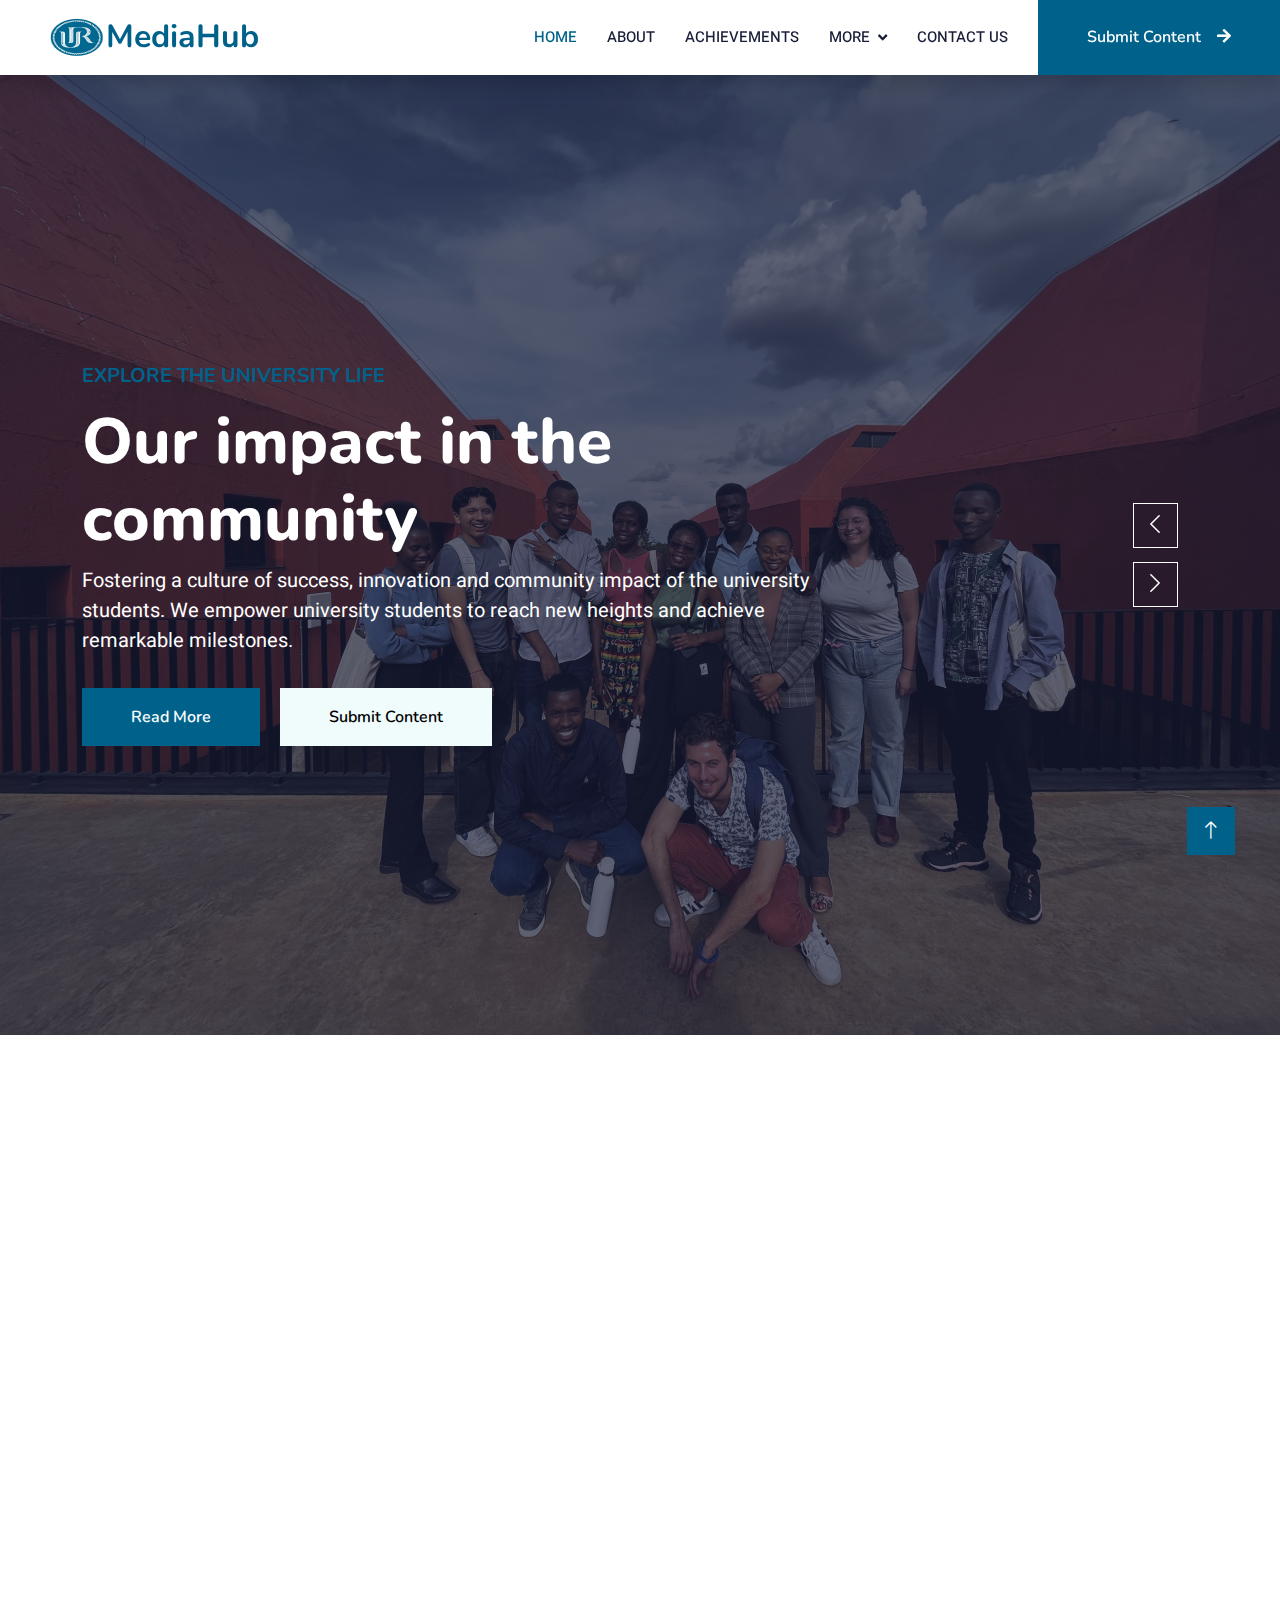
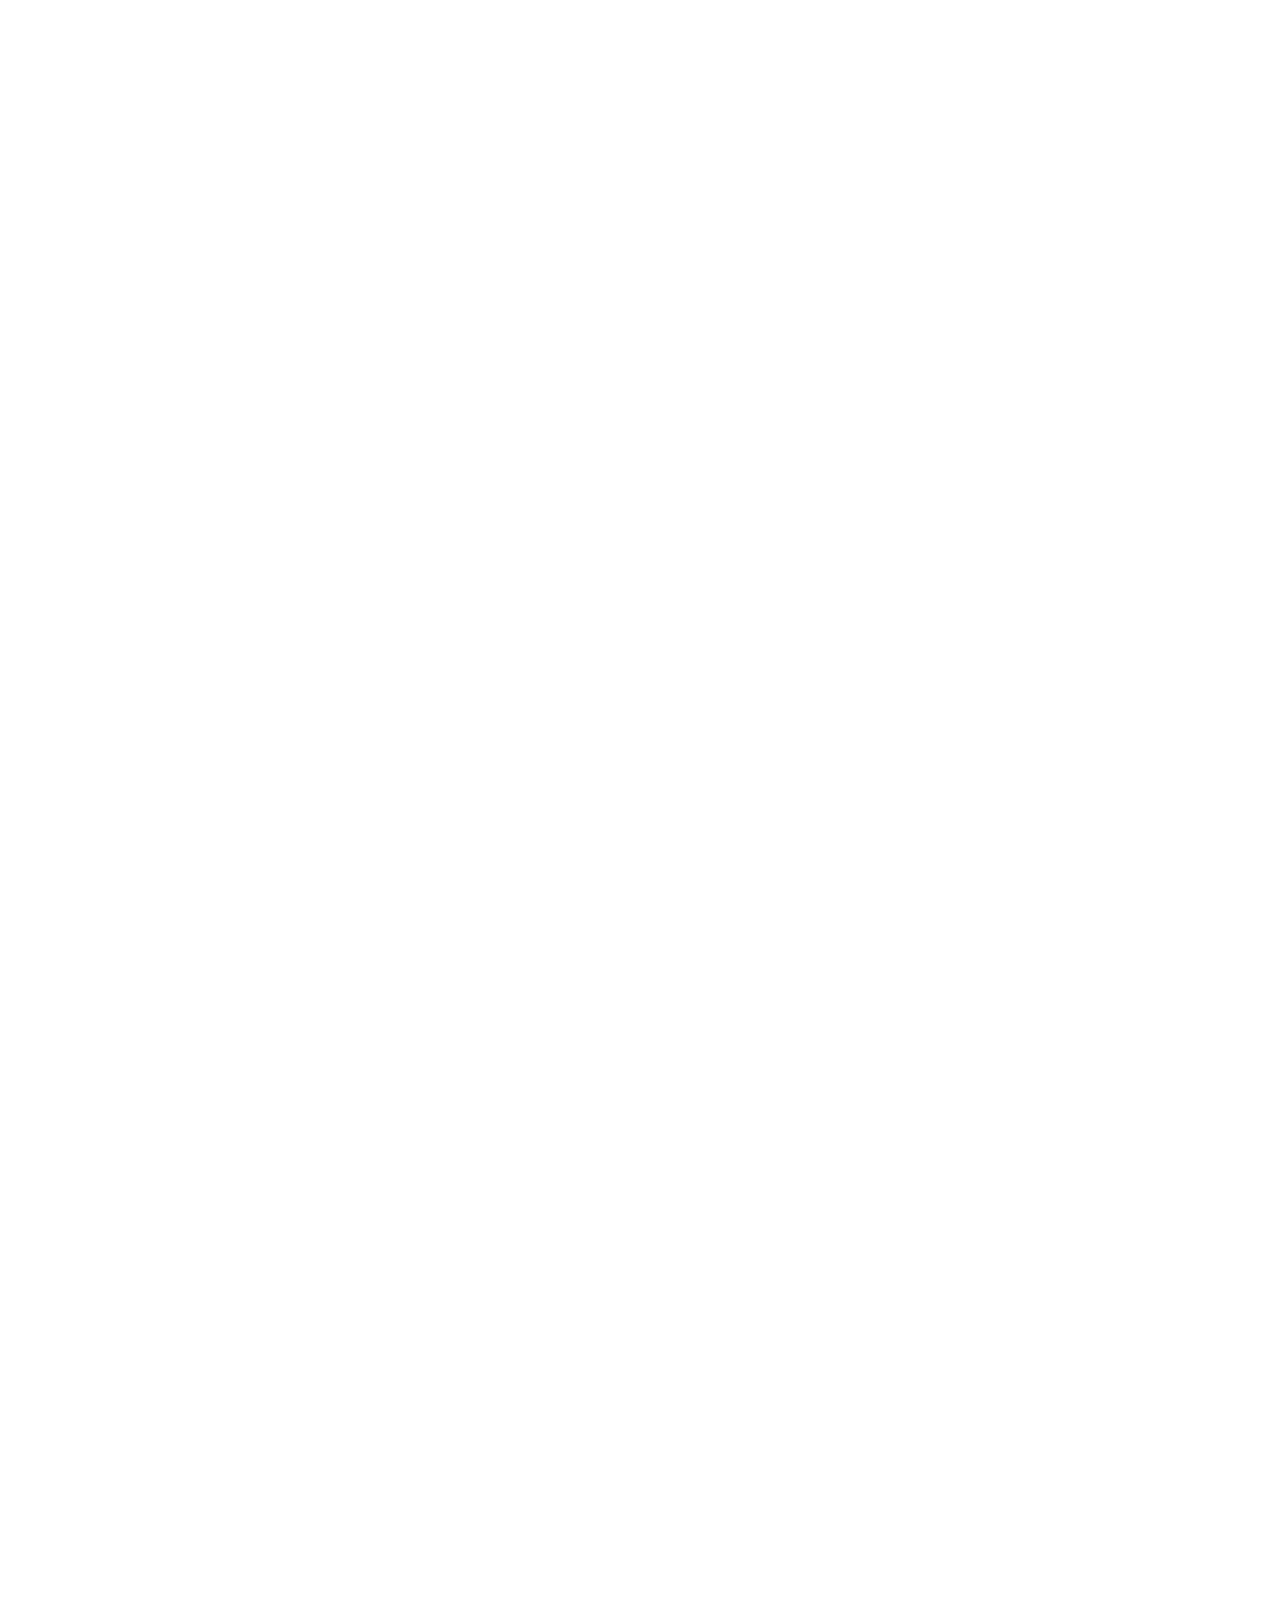
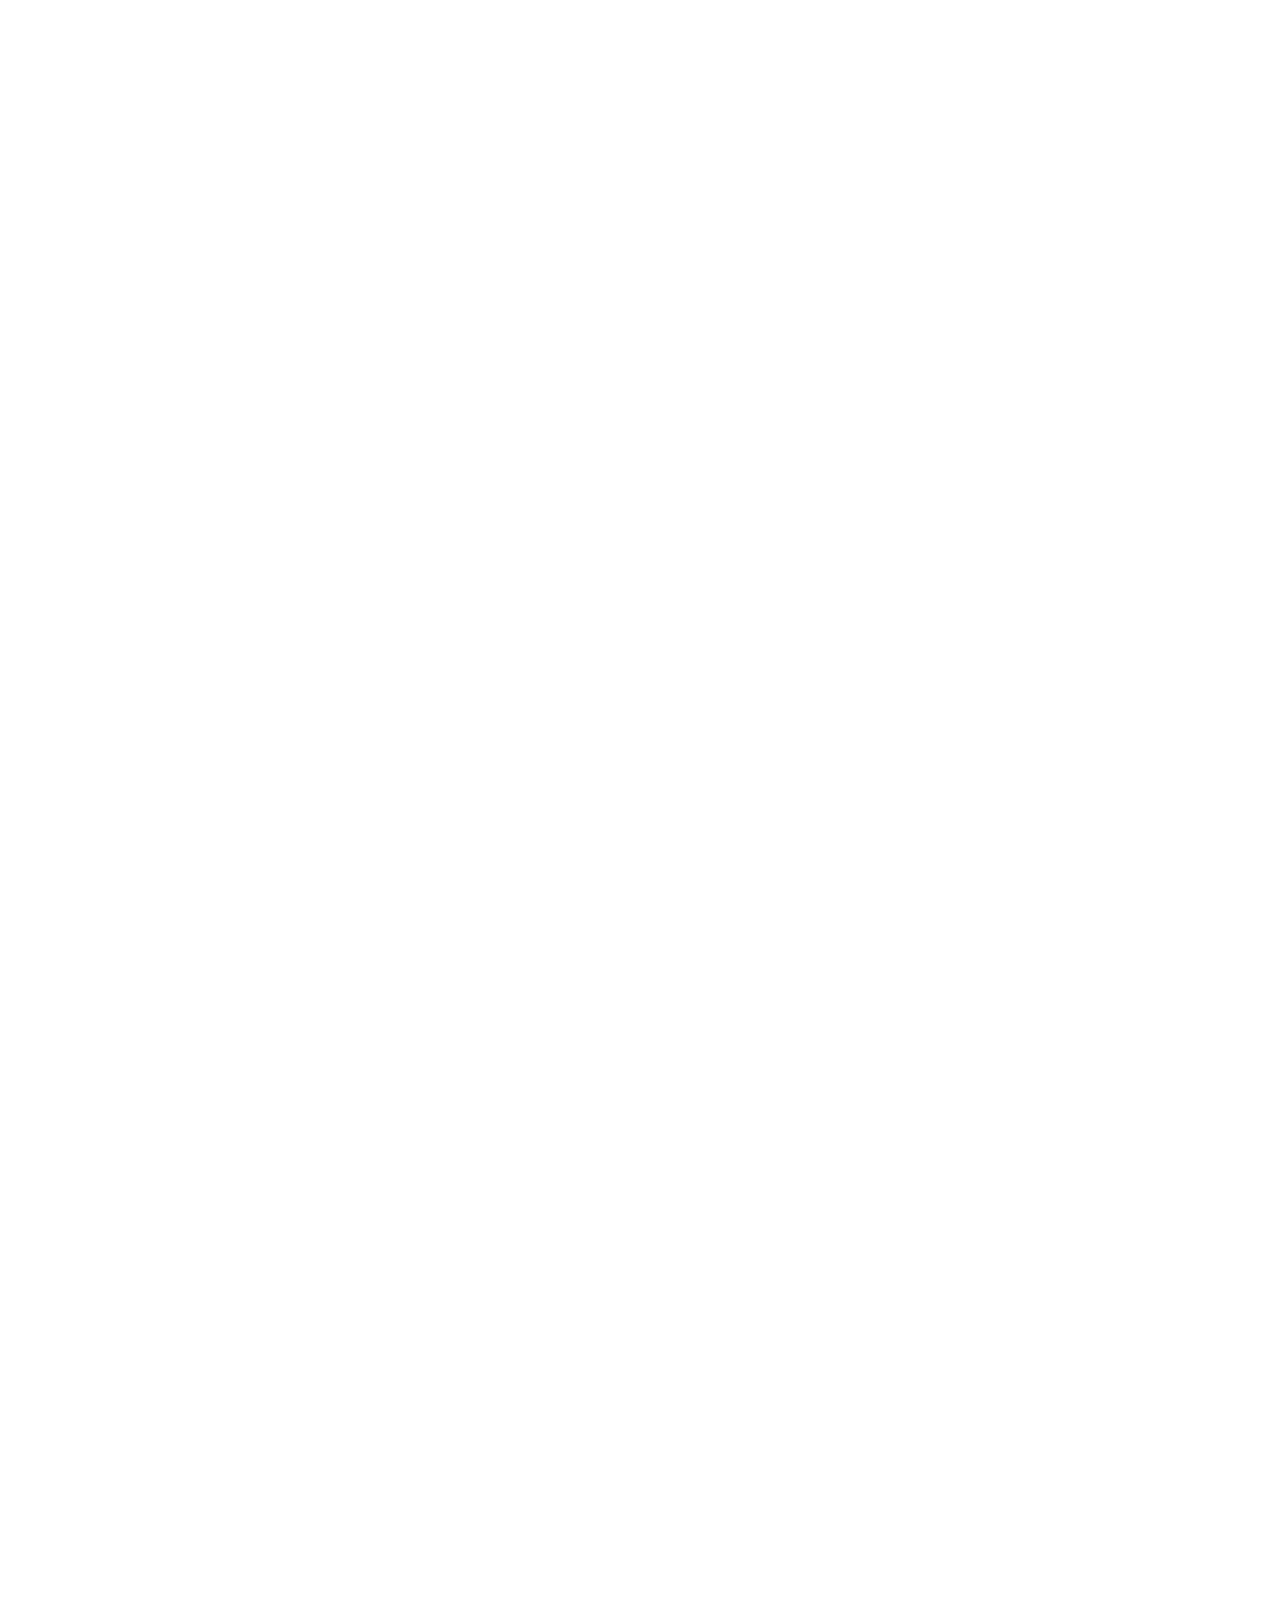
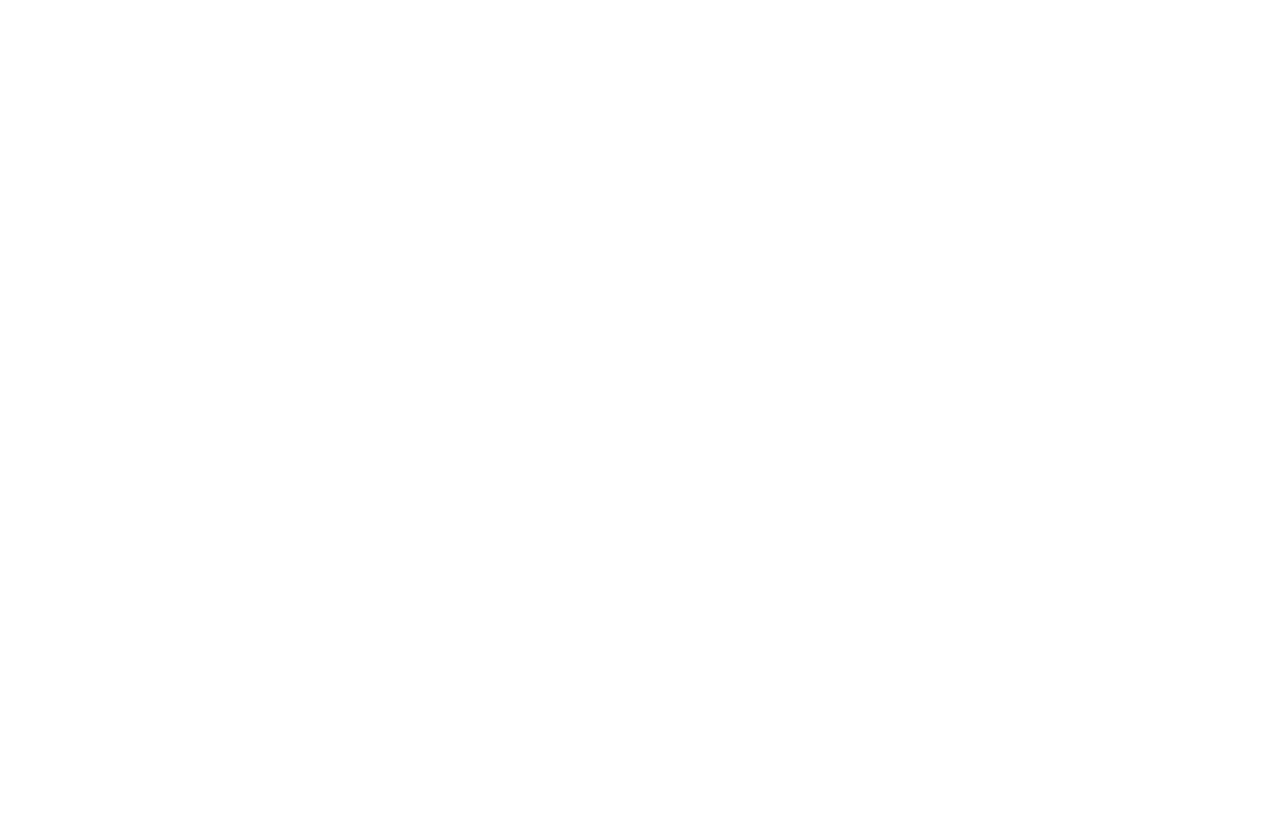
==== commit 3cac8e1f: "Merge branch 'master' of https://github.com/Gihozo23/URMediaHub" ====
--- a/urmediahub-main/index.html
+++ b/urmediahub-main/index.html
@@ -55,7 +55,7 @@
                 <a href="about.html" class="nav-item nav-link">About</a>
                 <a href="achievements.html" class="nav-item nav-link">Achievements</a>
                 <div class="nav-item dropdown">
-                    <a href="#" class="nav-link dropdown-toggle" data-bs-toggle="dropdown">Pages</a>
+                    <a href="#" class="nav-link dropdown-toggle" data-bs-toggle="dropdown">More</a>
                     <div class="dropdown-menu fade-down m-0">
                         <a href="team.html" class="dropdown-item">Our Team</a>
                         <a href="testimonial.html" class="dropdown-item">Testimonial</a>
@@ -168,8 +168,8 @@
                 <div class="col-lg-6 wow fadeInUp" data-wow-delay="0.3s">
                     <h6 class="section-title bg-white text-start text-primary pe-3">About Us</h6>
                     <h1 class="mb-4">Welcome to URMediaHub</h1>
-                    <p class="mb-4">Welcome to our vibrant community of achievers! Here at [Your Website/Community Name], we take immense pride in showcasing the remarkable journeys of our members.</p>
-                    <p class="mb-4"> Explore the exceptional skills earned through dedicated efforts, witness the impact of awe-inspiring projects completed, and relish the victories of our game champions. Immerse yourself in the wealth of experience gained by our talented community members. Join us on this exciting adventure of growth, learning, and success. Together, we celebrate the extraordinary in skills, projects, games, and experiences. Dare to dream, achieve, and inspire!</p>
+                    <p class="mb-4">URMediaHub is an innovative and inclusive website designed to serve as a central hub for showcasing various aspects of student life, opportunites and accomplishments at the University of Rwanda.</p>
+                    <p class="mb-4">The website is crafted to promote transparency and engagement among both internal and external audiences</p>
                     <div class="row gy-2 gx-4 mb-4">
                         <div class="col-sm-6">
                             <p class="mb-0"><i class="fa fa-arrow-right text-primary me-2"></i>Skills earned</p>
